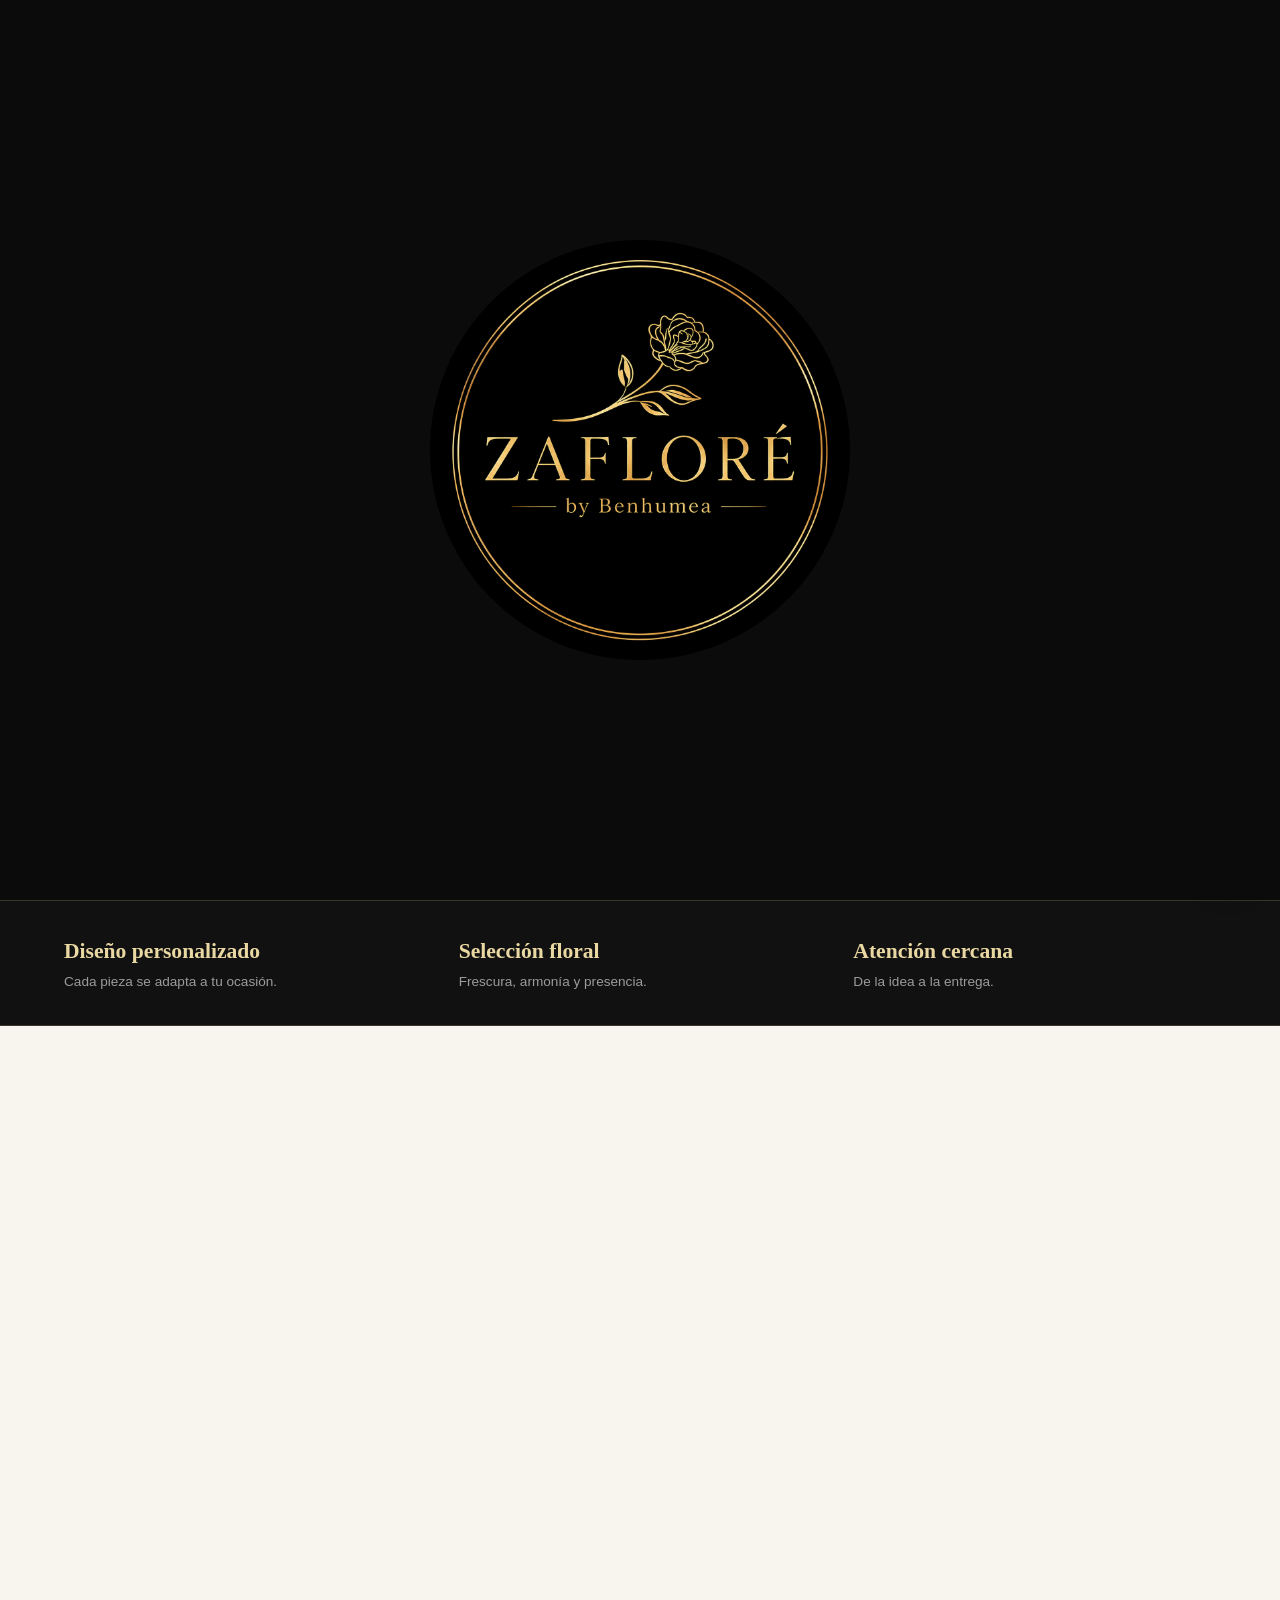
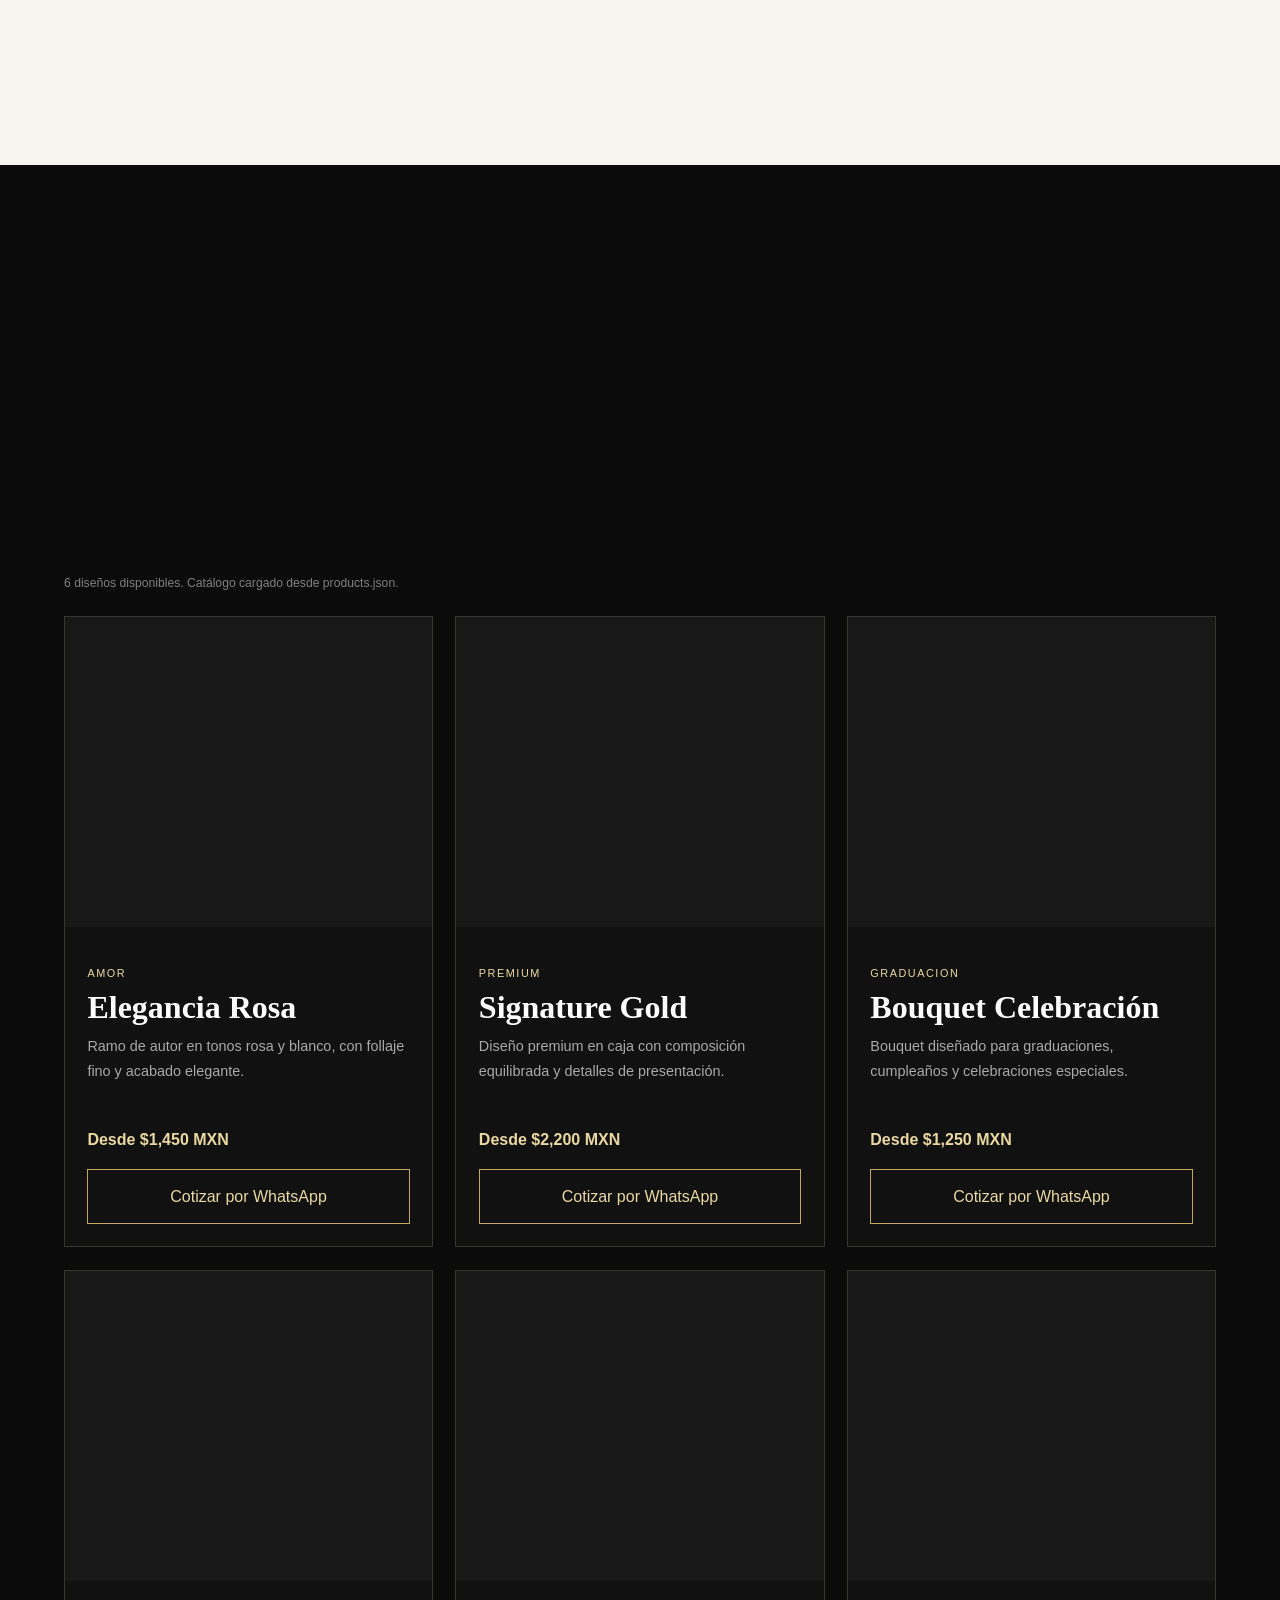
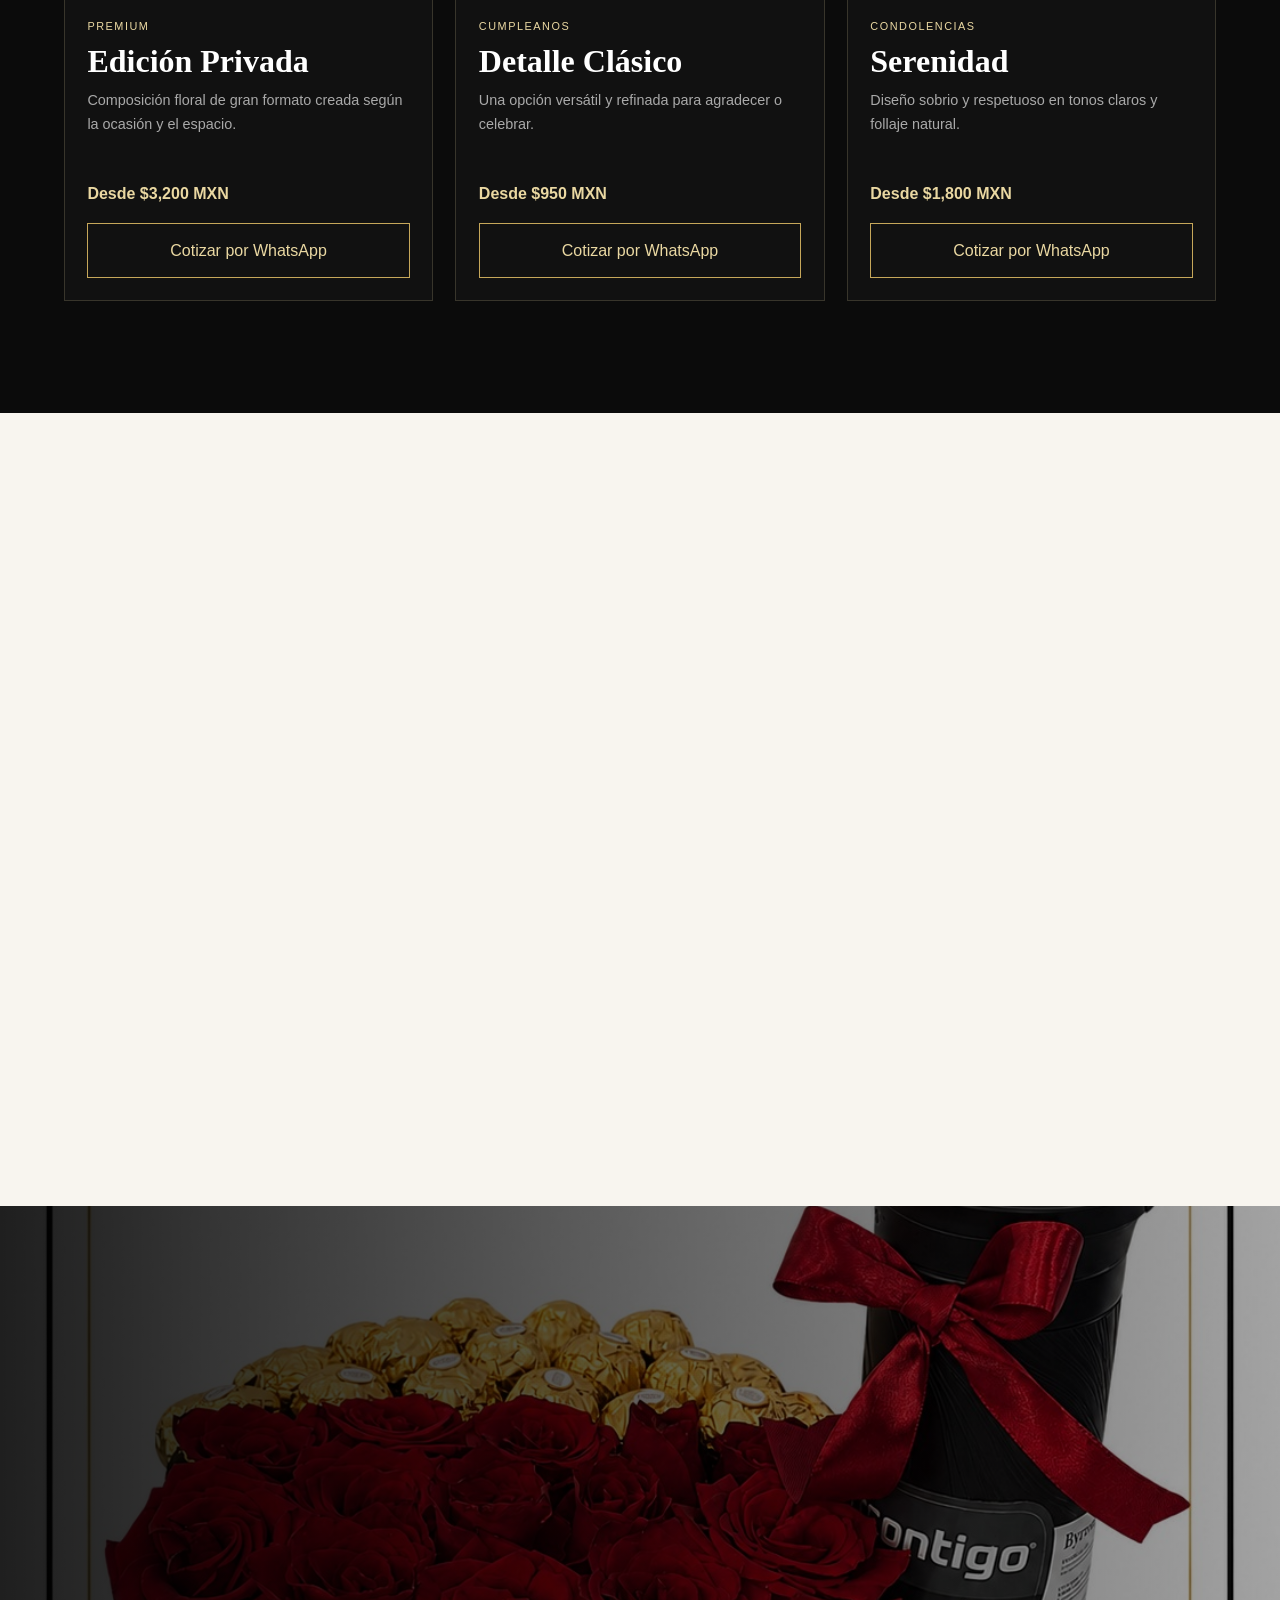
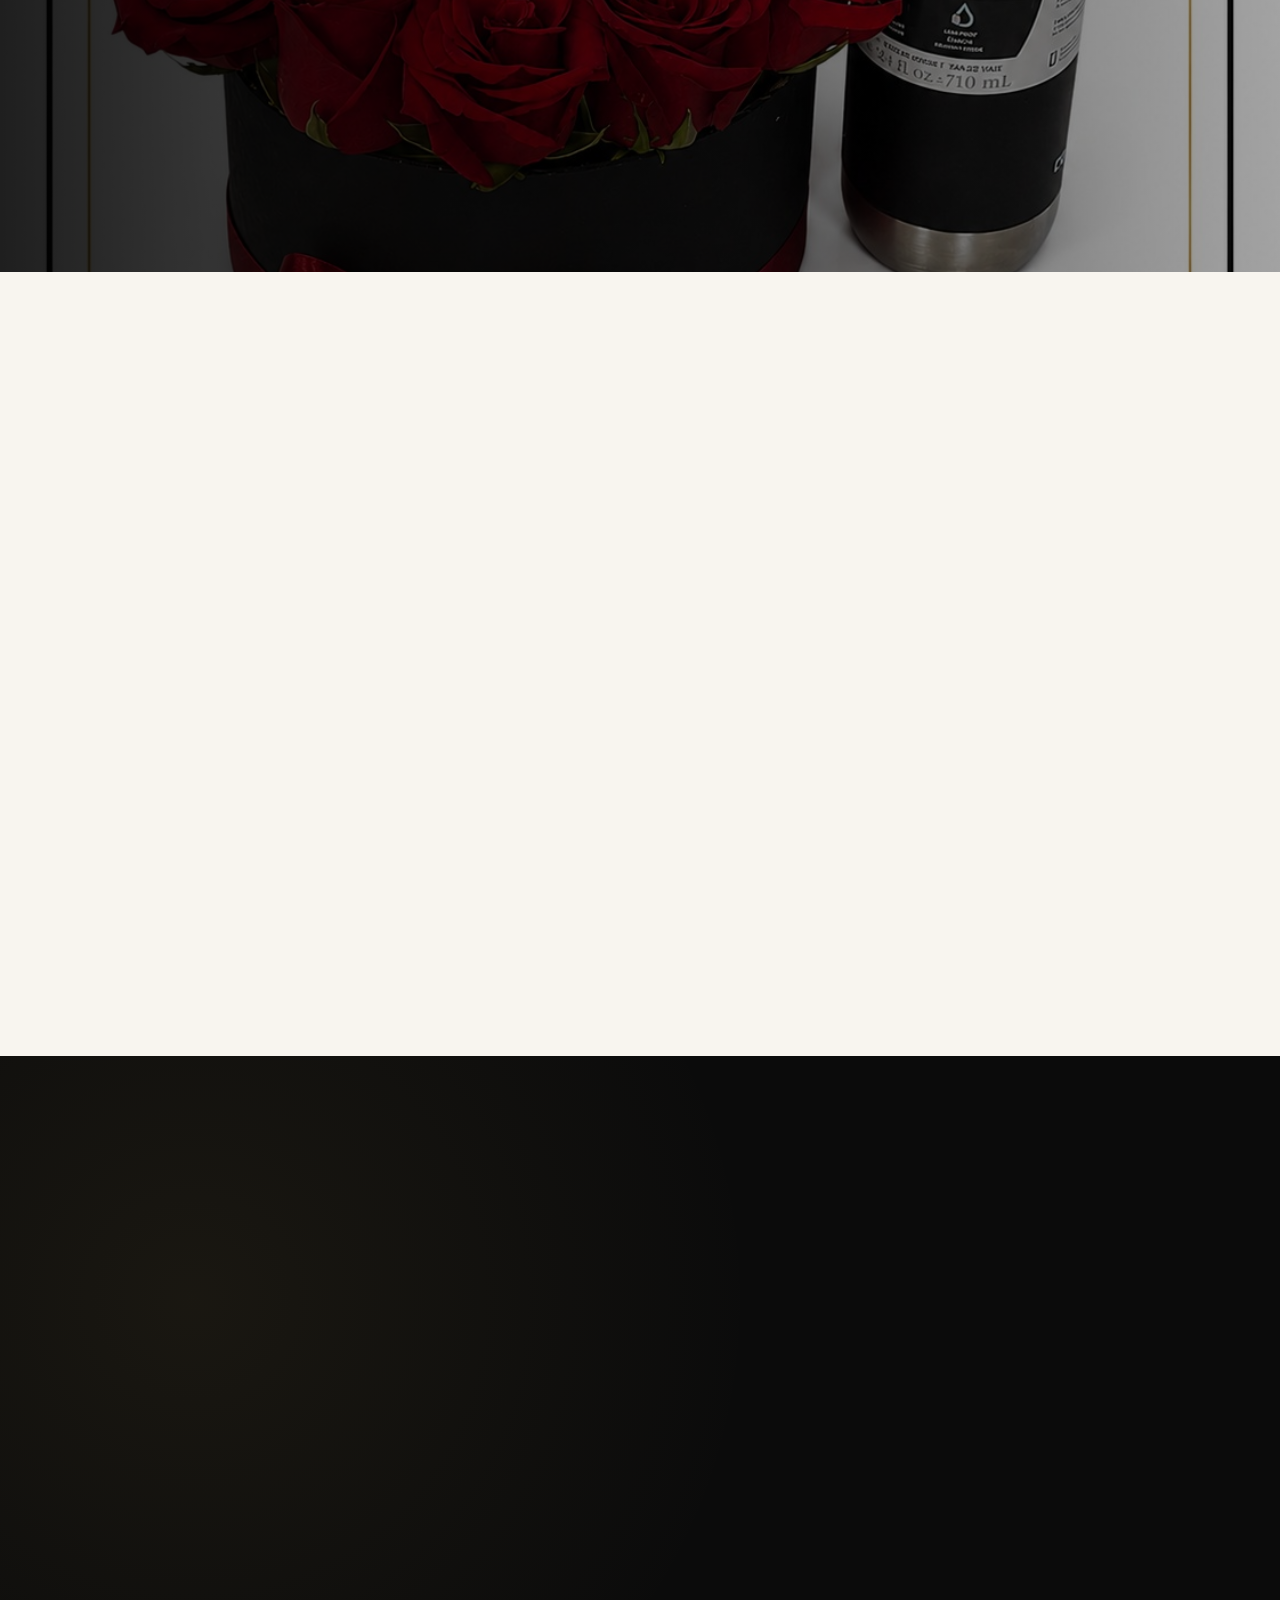
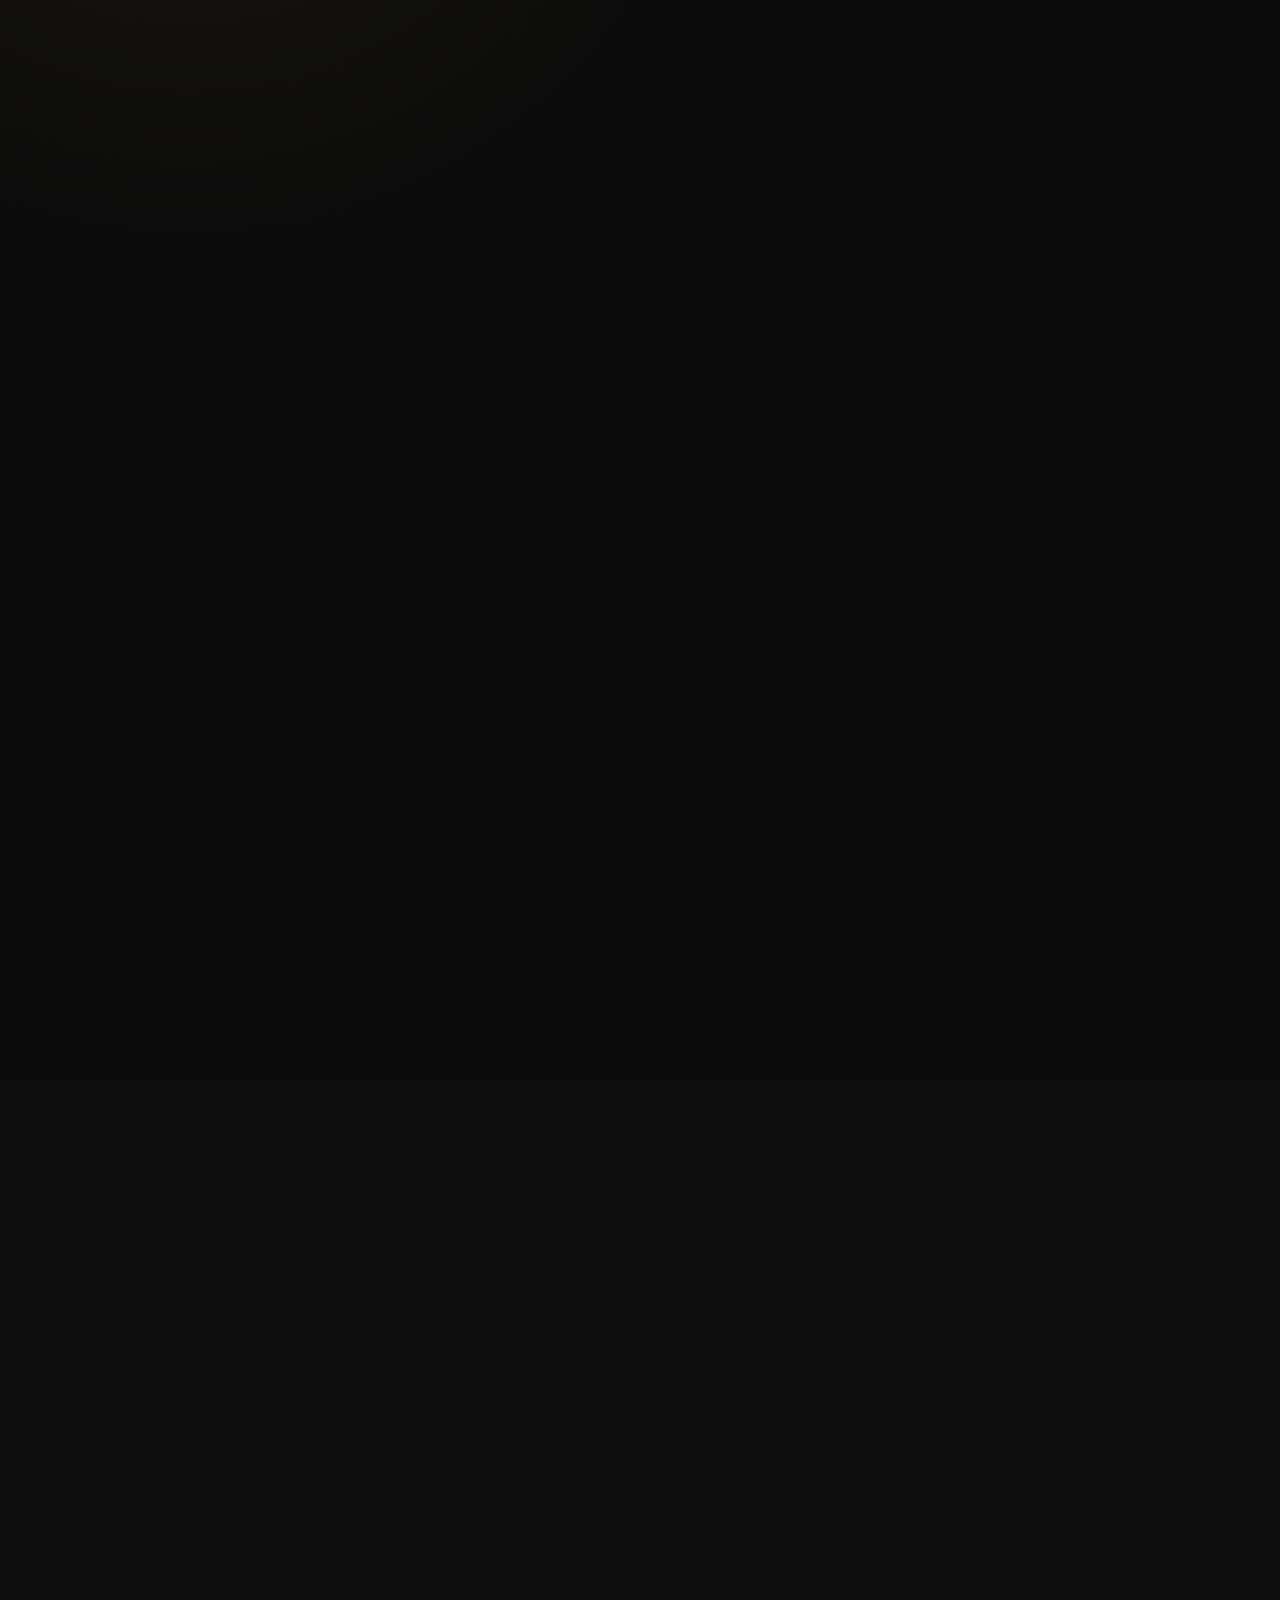
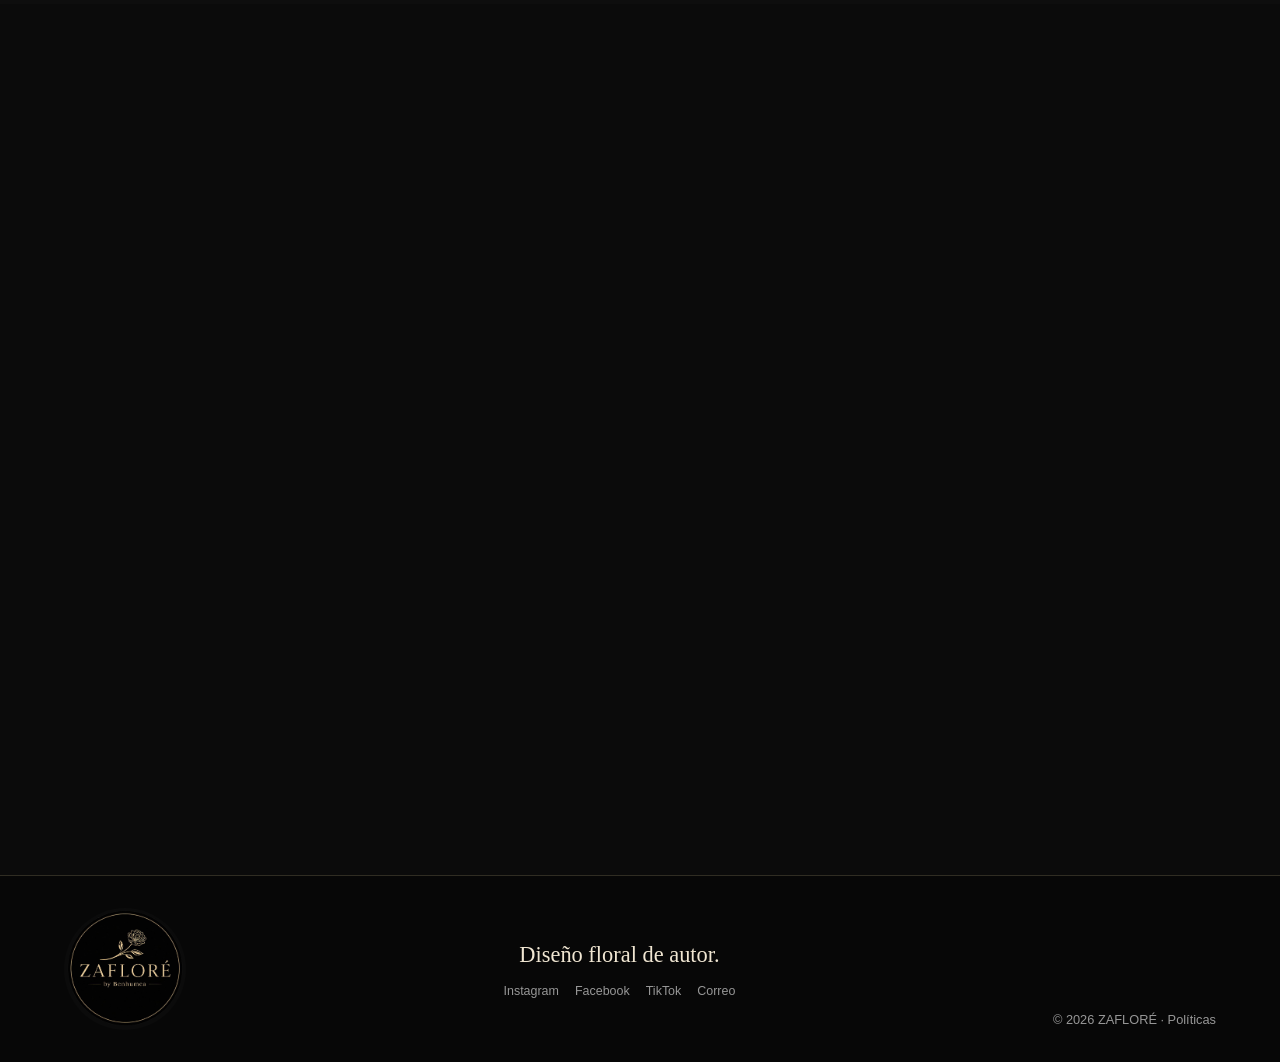
==== index.html @ c238b8c4 "Add files via upload" ====
<!DOCTYPE html>
<html lang="es">
<head>
  <meta charset="UTF-8">
  <meta name="viewport" content="width=device-width, initial-scale=1.0">
  <meta name="description" content="ZAFLORÉ, diseño floral personalizado en Santa Fe, Cuajimalpa y zonas cercanas.">
  <meta name="theme-color" content="#0b0b0b">
  <meta name="referrer" content="strict-origin-when-cross-origin">
  <meta http-equiv="Content-Security-Policy" content="default-src 'self'; base-uri 'self'; object-src 'none'; form-action 'self'; script-src 'self'; style-src 'self' https://fonts.googleapis.com; font-src https://fonts.gstatic.com; img-src 'self' data:; connect-src 'self'; upgrade-insecure-requests">
  <meta http-equiv="Permissions-Policy" content="camera=(), microphone=(), geolocation=(), payment=(), usb=()">
  <title>ZAFLORÉ | Diseño floral de autor</title>

  <link rel="preconnect" href="https://fonts.googleapis.com">
  <link rel="preconnect" href="https://fonts.gstatic.com" crossorigin>
  <link href="https://fonts.googleapis.com/css2?family=Cormorant+Garamond:wght@500;600;700&family=Montserrat:wght@400;500;600&display=swap" rel="stylesheet">
  <link rel="stylesheet" href="style.css?v=20260714-2">
</head>
<body>
  <div class="page-loader" id="pageLoader" aria-hidden="true">
    <img src="images/logoza.png" alt="Logotipo ZAFLORÉ" class="loader-logo loader-logoza" width="220" height="220">
  </div>

  <header class="header" id="header">
    <div class="container nav">
      <a class="brand-logo-link" href="#inicio" aria-label="Regresar al inicio de ZAFLORÉ">
        <img class="brand-logo brand-logo-horizontal" src="images/logoweb-banner.png" alt="ZAFLORÉ by Benhumea" width="420" height="140">
      </a>

      <button class="menu-toggle" id="menuToggle" type="button" aria-label="Abrir menú" aria-expanded="false" aria-controls="menu">
        <span></span><span></span><span></span>
      </button>

      <nav class="menu" id="menu" aria-label="Navegación principal">
        <a href="#inicio">Inicio</a>
        <a href="#ocasiones">Ocasiones</a>
        <a href="#catalogo">Catálogo</a>
        <a href="#cotizador">Cotizador</a>
        <a href="#nosotros">Nosotros</a>
        <a href="#referencias">Referencias</a>
        <a href="#contacto">Contacto</a>
        <a href="politicas.html">Políticas</a>
      </nav>
    </div>
  </header>

  <main>
    <section class="hero" id="inicio">
      <div class="hero-media" aria-hidden="true"></div>
      <div class="hero-shade" aria-hidden="true"></div>

      <div class="container hero-content reveal">
<p class="eyebrow">Diseño floral de autor</p>
        <h1 class="gold-text">Flores que hablan por ti</h1>
        <p class="hero-copy">Creamos composiciones elegantes y personalizadas para momentos que merecen permanecer.</p>
        <div class="hero-actions">
          <a class="btn btn-gold" href="#cotizador">Diseñar mi arreglo</a>
          <a class="btn btn-ghost" href="#catalogo">Explorar catálogo</a>
        </div>
      </div>
    </section>

    <section class="luxury-strip" aria-label="Características de ZAFLORÉ">
      <div class="container strip-grid">
        <div><strong>Diseño personalizado</strong><span>Cada pieza se adapta a tu ocasión.</span></div>
        <div><strong>Selección floral</strong><span>Frescura, armonía y presencia.</span></div>
        <div><strong>Atención cercana</strong><span>De la idea a la entrega.</span></div>
      </div>
    </section>

    <section class="section light-section" id="ocasiones">
      <div class="container">
        <div class="section-head reveal">
          <p class="eyebrow dark">Momentos inolvidables</p>
          <h2>Una creación para cada ocasión</h2>
        </div>

        <div class="occasion-grid">
          <button class="occasion-card occasion-birthday reveal catalog-shortcut" type="button" data-occasion="cumpleanos">
            <span class="number">01</span>
            <h3>Cumpleaños</h3>
            <p>Color y personalidad.</p>
          </button>

          <button class="occasion-card occasion-love reveal catalog-shortcut" type="button" data-occasion="aniversario">
            <span class="number">02</span>
            <h3>Amor</h3>
            <p>Diseños con intención.</p>
          </button>

          <button class="occasion-card occasion-graduation reveal catalog-shortcut" type="button" data-occasion="graduacion">
            <span class="number">03</span>
            <h3>Graduaciones</h3>
            <p>Celebrar grandes logros.</p>
          </button>

          <button class="occasion-card occasion-events reveal catalog-shortcut" type="button" data-occasion="evento">
            <span class="number">04</span>
            <h3>Eventos</h3>
            <p>Piezas para espacios especiales.</p>
          </button>
        </div>
      </div>
    </section>

    <section class="section dark-section" id="catalogo">
      <div class="container">
        <div class="section-head reveal">
          <p class="eyebrow">Colección ZAFLORÉ</p>
          <h2 class="gold-text">Catálogo dinámico</h2>
          <p class="light-copy">Filtra por ocasión, estilo o presupuesto. Los precios son referencias y pueden variar por temporada.</p>
        </div>

        <div class="catalog-controls reveal">
          <select id="filterOccasion" aria-label="Filtrar por ocasión">
            <option value="">Todas las ocasiones</option>
            <option value="cumpleanos">Cumpleaños</option>
            <option value="aniversario">Aniversario</option>
            <option value="graduacion">Graduación</option>
            <option value="evento">Evento</option>
            <option value="condolencias">Condolencias</option>
          </select>

          <select id="filterCategory" aria-label="Filtrar por categoría">
            <option value="">Todos los estilos</option>
            <option value="premium">Premium</option>
            <option value="amor">Amor</option>
            <option value="graduacion">Graduación</option>
            <option value="cumpleanos">Cumpleaños</option>
            <option value="condolencias">Condolencias</option>
          </select>

          <select id="filterPrice" aria-label="Filtrar por precio">
            <option value="">Cualquier presupuesto</option>
            <option value="1000">Hasta $1,000</option>
            <option value="1500">Hasta $1,500</option>
            <option value="2500">Hasta $2,500</option>
            <option value="99999">Más opciones</option>
          </select>

          <button class="btn btn-ghost compact" id="clearFilters" type="button">Limpiar</button>
        </div>

        <p class="catalog-status" id="catalogStatus" role="status" aria-live="polite">
          Cargando catálogo…
        </p>
        <div class="product-grid" id="productGrid" aria-live="polite"></div>
        <p id="emptyCatalog" class="empty-state" hidden>No encontramos arreglos con esos filtros. Podemos crear uno personalizado.</p>
      </div>
    </section>

    <section class="section light-section" id="cotizador">
      <div class="container quote-grid">
        <div class="quote-intro reveal">
          <p class="eyebrow dark">Cotizador inteligente</p>
          <h2>Construye una solicitud en minutos</h2>
          <p>El cotizador genera una recomendación y prepara el mensaje para WhatsApp.</p>

          <div class="assistant-box">
            <strong>Asistente ZAFLORÉ</strong>
            <p id="assistantText">Selecciona una ocasión y presupuesto para recibir una sugerencia.</p>
          </div>
        </div>

        <form class="quote-form reveal" id="quoteForm" autocomplete="on">
          <label>Ocasión
            <select id="quoteOccasion" required>
              <option value="">Selecciona</option>
              <option value="cumpleanos">Cumpleaños</option>
              <option value="aniversario">Aniversario</option>
              <option value="graduacion">Graduación</option>
              <option value="evento">Evento</option>
              <option value="condolencias">Condolencias</option>
            </select>
          </label>

          <label>Presupuesto
            <select id="quoteBudget" required>
              <option value="">Selecciona</option>
              <option value="1000">Hasta $1,000</option>
              <option value="1500">De $1,000 a $1,500</option>
              <option value="2500">De $1,500 a $2,500</option>
              <option value="4000">Más de $2,500</option>
            </select>
          </label>

          <label>Paleta de color
            <select id="quoteColor">
              <option value="libre">A elección de ZAFLORÉ</option>
              <option value="rosa y blanco">Rosa y blanco</option>
              <option value="blanco y verde">Blanco y verde</option>
              <option value="tonos intensos">Tonos intensos</option>
              <option value="neutros y elegantes">Neutros y elegantes</option>
            </select>
          </label>

          <label>Fecha de entrega
            <input id="quoteDate" type="date">
          </label>

          <label>Zona de entrega
            <input id="quoteZone" type="text" maxlength="80" autocomplete="address-level2" placeholder="Ej. Santa Fe">
          </label>

          <label>Mensaje o indicaciones
            <textarea id="quoteNotes" rows="4" maxlength="600"></textarea>
          </label>

          <button class="btn btn-gold full" type="submit">Enviar solicitud por WhatsApp</button>
        </form>
      </div>
    </section>

    <section class="signature-section">
      <div class="signature-media" aria-hidden="true"></div>
      <div class="signature-overlay" aria-hidden="true"></div>

      <div class="container signature-content reveal">
        <p class="eyebrow">Recomendación personalizada</p>
        <h2 class="gold-text">Una pieza única comienza con una conversación</h2>
        <p>También podemos crear una propuesta sin partir de un modelo del catálogo.</p>
        <button class="btn btn-gold whatsapp-link" type="button" data-message="Hola, quiero una propuesta floral totalmente personalizada con ZAFLORÉ.">Hablar con ZAFLORÉ</button>
      </div>
    </section>

    <section class="section light-section" id="nosotros">
      <div class="container about-grid">
        <div class="about-copy reveal">
          <p class="eyebrow dark">Nuestra esencia</p>
          <h2>Detalles creados con intención</h2>
          <p>ZAFLORÉ transforma flores en mensajes mediante selección, textura, equilibrio y sensibilidad.</p>
          <div class="about-values"><span>Elegancia</span><span>Personalización</span><span>Detalle</span></div>
        </div>

        <div class="about-visual reveal">
          <div class="frame"></div>
          <div class="about-photo" role="img" aria-label="Equipo y proceso creativo de ZAFLORÉ"></div>
        </div>
      </div>
    </section>


    <section class="section references-section" id="referencias">
      <div class="container">
        <div class="section-head reveal">
          <p class="eyebrow">Referencias y recomendaciones</p>
          <h2 class="gold-text">Experiencias, inspiración y comunidad</h2>
          <p class="light-copy">
            Consulta ejemplos publicados por ZAFLORÉ en Facebook y comparte tu propia experiencia.
            Las recomendaciones enviadas se revisan antes de publicarse.
          </p>
        </div>

        <div class="references-layout">
          <div class="facebook-references reveal">
            <div class="references-subhead">
              <p class="eyebrow">Ejemplos públicos</p>
              <h3>Referencias tomadas de Facebook</h3>
              <p>
                Estas tarjetas resumen temas presentes en publicaciones públicas de ZAFLORÉ.
                No se presentan como reseñas de clientes.
              </p>
            </div>

            <div class="facebook-reference-grid">
              <article class="facebook-reference-card reference-graduation">
                <div class="reference-card-overlay"></div>
                <div class="reference-card-content">
                  <span>Graduaciones</span>
                  <h4>Detalles para celebrar años de esfuerzo</h4>
                  <p>
                    Bouquets y arreglos personalizados pensados para reconocer logros importantes.
                  </p>
                  <a href="https://www.facebook.com/zafloremx/posts/-detr%C3%A1s-de-cada-graduaci%C3%B3n-hay-a%C3%B1os-de-esfuerzo-desvelos-y-sue%C3%B1os-cumplidoshaz-q/122112978381306634/"
                     target="_blank" rel="noopener noreferrer">
                    Ver publicación
                  </a>
                </div>
              </article>

              <article class="facebook-reference-card reference-meaning">
                <div class="reference-card-overlay"></div>
                <div class="reference-card-content">
                  <span>Diseño con significado</span>
                  <h4>Color, intención y personalidad</h4>
                  <p>
                    Composiciones donde cada flor y cada tono ayudan a transmitir un mensaje.
                  </p>
                  <a href="https://www.facebook.com/zafloremx/posts/un-detalle-que-habla-por-s%C3%AD-solodise%C3%B1o-color-y-significado-en-cada-flor-pensado-/122109821397306634/"
                     target="_blank" rel="noopener noreferrer">
                    Ver publicación
                  </a>
                </div>
              </article>

              <article class="facebook-reference-card reference-family">
                <div class="reference-card-overlay"></div>
                <div class="reference-card-content">
                  <span>Celebraciones familiares</span>
                  <h4>Diseños especiales para papá</h4>
                  <p>
                    Ejemplos de arreglos con girasoles, rosas y lirios para fechas especiales.
                  </p>
                  <a href="https://www.facebook.com/zafloremx/photos/un-dise%C3%B1o-que-celebra-a-pap%C3%A1-con-elegancia-girasoles-rosas-y-lirios-en-un-dise%C3%B1o/122110950345306634/"
                     target="_blank" rel="noopener noreferrer">
                    Ver publicación
                  </a>
                </div>
              </article>
            </div>
          </div>

          <div class="recommendation-panel reveal">
            <div class="references-subhead">
              <p class="eyebrow">Tu experiencia</p>
              <h3>Comparte una recomendación</h3>
              <p>
                El comentario se enviará por WhatsApp para revisión. En este sitio estático,
                el borrador solo se conserva en tu navegador hasta que ZAFLORÉ lo apruebe.
              </p>
            </div>

            <form class="recommendation-form" id="recommendationForm" autocomplete="on">
              <label for="recommendationName">Nombre o iniciales</label>
              <input id="recommendationName" name="recommendationName"
                     type="text" maxlength="60" autocomplete="name" required>

              <label for="recommendationRating">Calificación</label>
              <select id="recommendationRating" name="recommendationRating" required>
                <option value="">Selecciona</option>
                <option value="5">5 estrellas</option>
                <option value="4">4 estrellas</option>
                <option value="3">3 estrellas</option>
                <option value="2">2 estrellas</option>
                <option value="1">1 estrella</option>
              </select>

              <label for="recommendationOccasion">Tipo de experiencia</label>
              <select id="recommendationOccasion" name="recommendationOccasion">
                <option value="Pedido floral">Pedido floral</option>
                <option value="Entrega">Entrega</option>
                <option value="Atención y cotización">Atención y cotización</option>
                <option value="Diseño personalizado">Diseño personalizado</option>
                <option value="Otro">Otro</option>
              </select>

              <label for="recommendationMessage">Recomendación o retroalimentación</label>
              <textarea id="recommendationMessage" name="recommendationMessage"
                        rows="5" minlength="20" maxlength="500" required
                        placeholder="Cuéntanos qué te gustó y qué podríamos mejorar."></textarea>

              <label class="recommendation-consent">
                <input id="recommendationConsent" type="checkbox" required>
                <span>Autorizo que ZAFLORÉ revise este comentario y me contacte para confirmar su publicación.</span>
              </label>

              <button class="btn btn-gold full" type="submit">
                Enviar recomendación por WhatsApp
              </button>
            </form>

            <div class="pending-recommendations">
              <div class="pending-header">
                <h4>Mis recomendaciones pendientes</h4>
                <button class="text-button" id="clearPendingRecommendations" type="button">
                  Limpiar borradores
                </button>
              </div>
              <p class="pending-help" id="pendingRecommendationsHelp">
                Los borradores enviados desde este dispositivo aparecerán aquí.
              </p>
              <div id="pendingRecommendationsList" aria-live="polite"></div>
            </div>
          </div>
        </div>
      </div>
    </section>

    <section class="section instagram-section">
      <div class="container instagram-grid">
        <div class="reveal">
          <p class="eyebrow">Comunidad ZAFLORÉ</p>
          <h2 class="gold-text">Conecta con nosotros</h2>
          <p class="light-copy">Descubre diseños recientes, novedades y formas de contacto en nuestras redes sociales.</p>

          <div class="social-buttons" aria-label="Redes sociales de ZAFLORÉ">
            <a class="social-button" href="https://www.instagram.com/zafloremx/" target="_blank" rel="noopener noreferrer" aria-label="Abrir Instagram de ZAFLORÉ">
              <span class="social-mark" aria-hidden="true">IG</span>
              <span>Instagram</span>
            </a>

            <a class="social-button" href="https://www.facebook.com/zafloremx/" target="_blank" rel="noopener noreferrer" aria-label="Abrir Facebook de ZAFLORÉ">
              <span class="social-mark" aria-hidden="true">f</span>
              <span>Facebook</span>
            </a>

            <a class="social-button" href="https://www.tiktok.com/@zafloremx" target="_blank" rel="noopener noreferrer" aria-label="Abrir TikTok de ZAFLORÉ">
              <span class="social-mark" aria-hidden="true">♪</span>
              <span>TikTok</span>
            </a>

            <a class="social-button" href="mailto:zafloremx@gmail.com" aria-label="Enviar correo a ZAFLORÉ">
              <span class="social-mark" aria-hidden="true">@</span>
              <span>Correo</span>
            </a>
          </div>
        </div>

        <div class="instagram-preview reveal">
          <a href="https://www.instagram.com/zafloremx/" target="_blank" rel="noopener noreferrer">
            <img src="images/arreglo-1.jpg" alt="Diseño floral ZAFLORÉ" loading="lazy">
          </a>
          <a href="https://www.instagram.com/zafloremx/" target="_blank" rel="noopener noreferrer">
            <img src="images/arreglo-2.jpg" alt="Arreglo floral ZAFLORÉ" loading="lazy">
          </a>
          <a href="https://www.instagram.com/zafloremx/" target="_blank" rel="noopener noreferrer">
            <img src="images/arreglo-3.jpg" alt="Bouquet ZAFLORÉ" loading="lazy">
          </a>
        </div>
      </div>
    </section>

    <section class="section contact-section" id="contacto">
      <div class="container contact-grid">
        <div class="contact-copy reveal">
          <p class="eyebrow">Contacto</p>
          <h2 class="gold-text">Hablemos de tu próxima creación</h2>
          <p>Atención en Santa Fe, Cuajimalpa y zonas cercanas, sujeto a confirmación.</p>

          <div class="contact-links">
            <button class="text-button whatsapp-link" type="button" data-message="Hola, quiero información de ZAFLORÉ.">WhatsApp · 720 443 3198</button>
            <a href="mailto:zafloremx@gmail.com">zafloremx@gmail.com</a>
            <a href="politicas.html">Consultar políticas</a>
          </div>
        </div>

        <form class="contact-form reveal" id="contactForm" autocomplete="on">
          <div class="field">
            <label for="name">Nombre</label>
            <input id="name" name="name" type="text" maxlength="80" autocomplete="name" required>
          </div>

          <div class="field">
            <label for="occasion">Ocasión</label>
            <select id="occasion" name="occasion">
              <option>Cumpleaños</option>
              <option>Aniversario</option>
              <option>Graduación</option>
              <option>Evento</option>
              <option>Otro</option>
            </select>
          </div>

          <div class="field">
            <label for="budget">Presupuesto aproximado</label>
            <input id="budget" name="budget" type="text" maxlength="40" inputmode="decimal" placeholder="Ej. $1,500 MXN">
          </div>

          <div class="field">
            <label for="message">Cuéntanos tu idea</label>
            <textarea id="message" name="message" rows="5" maxlength="600"></textarea>
          </div>

          <button class="btn btn-gold full" type="submit">Enviar por WhatsApp</button>
        </form>
      </div>
    </section>
  </main>
  <aside class="floating-social-stack" aria-label="Accesos rápidos a redes sociales">
    <button class="floating-social floating-whatsapp whatsapp-link" type="button"
      data-message="Hola, quiero información de ZAFLORÉ."
      aria-label="Contactar por WhatsApp"><span aria-hidden="true">WA</span></button>

    <a class="floating-social floating-instagram" href="https://www.instagram.com/zafloremx/"
      target="_blank" rel="noopener noreferrer" aria-label="Abrir Instagram de ZAFLORÉ">
      <span aria-hidden="true">IG</span>
    </a>

    <a class="floating-social floating-facebook" href="https://www.facebook.com/zafloremx/"
      target="_blank" rel="noopener noreferrer" aria-label="Abrir Facebook de ZAFLORÉ">
      <span aria-hidden="true">f</span>
    </a>

    <a class="floating-social floating-tiktok" href="https://www.tiktok.com/@zafloremx"
      target="_blank" rel="noopener noreferrer" aria-label="Abrir TikTok de ZAFLORÉ">
      <span aria-hidden="true">♪</span>
    </a>

    <a class="floating-social floating-email" href="mailto:zafloremx@gmail.com"
      aria-label="Enviar correo a ZAFLORÉ">
      <span aria-hidden="true">@</span>
    </a>
  </aside>

  <footer class="footer">
    <div class="container footer-grid">
      <a class="footer-logo-link" href="#inicio" aria-label="Regresar al inicio de ZAFLORÉ">
        <img class="footer-logo" src="images/logo.jpg" alt="ZAFLORÉ by Benhumea" width="150" height="150">
      </a>

      <div class="footer-center">
        <p>Diseño floral de autor.</p>
        <div class="footer-socials">
          <a href="https://www.instagram.com/zafloremx/" target="_blank" rel="noopener noreferrer">Instagram</a>
          <a href="https://www.facebook.com/zafloremx/" target="_blank" rel="noopener noreferrer">Facebook</a>
          <a href="https://www.tiktok.com/@zafloremx" target="_blank" rel="noopener noreferrer">TikTok</a>
          <a href="mailto:zafloremx@gmail.com">Correo</a>
        </div>
      </div>

      <div class="footer-note">
        © <span id="year"></span> ZAFLORÉ · <a href="politicas.html">Políticas</a>
      </div>
    </div>
  </footer>

  <script src="script.js?v=20260714-2"></script>
</body>
</html>
---- style.css ----
:root {
  --black: #0b0b0b;
  --black-soft: #111111;
  --charcoal: #1b1b1b;
  --graphite: #353535;
  --gold-deep: #7f6127;
  --gold: #c6a75a;
  --gold-light: #ead8a2;
  --champagne: #f0e6d2;
  --ivory: #f8f5ef;
  --white: #ffffff;
  --border-dark: rgba(234, 216, 162, 0.18);
  --shadow-gold: 0 12px 40px rgba(198, 167, 90, 0.22);
  --gold-gradient: linear-gradient(
    115deg,
    #755720 0%,
    #b99543 18%,
    #ead8a2 36%,
    #c6a75a 50%,
    #f2e3b6 62%,
    #a98234 80%,
    #6f511d 100%
  );
}

* {
  box-sizing: border-box;
  margin: 0;
  padding: 0;
}

html {
  scroll-behavior: smooth;
}

body {
  font-family: "Montserrat", sans-serif;
  background: var(--black);
  color: var(--graphite);
  line-height: 1.7;
  overflow-x: hidden;
}

body.menu-open {
  overflow: hidden;
}

a {
  color: inherit;
  text-decoration: none;
}

button,
input,
select,
textarea {
  font: inherit;
}

.container {
  width: min(1180px, 90%);
  margin: 0 auto;
}

.page-loader {
  position: fixed;
  inset: 0;
  z-index: 3000;
  display: grid;
  place-items: center;
  background: var(--black);
  transition: opacity 0.6s ease, visibility 0.6s ease;
}

.page-loader.hidden {
  opacity: 0;
  visibility: hidden;
}

.loader-mark {
  font-family: "Cormorant Garamond", serif;
  font-size: clamp(2.4rem, 6vw, 4.6rem);
  letter-spacing: 0.12em;
  background: var(--gold-gradient);
  background-size: 220% 100%;
  -webkit-background-clip: text;
  background-clip: text;
  color: transparent;
  animation: gold-shine 1.8s linear infinite;
}

@keyframes gold-shine {
  from { background-position: 180% 0; }
  to { background-position: -40% 0; }
}

.gold-text {
  background: var(--gold-gradient);
  -webkit-background-clip: text;
  background-clip: text;
  color: transparent;
}

.header {
  position: fixed;
  inset: 0 0 auto 0;
  z-index: 1500;
  border-bottom: 1px solid transparent;
  transition: background 0.35s ease, border-color 0.35s ease;
}

.header.scrolled {
  background: rgba(11, 11, 11, 0.94);
  border-bottom-color: var(--border-dark);
  backdrop-filter: blur(16px);
}

.nav {
  min-height: 86px;
  display: flex;
  justify-content: space-between;
  align-items: center;
}

.brand {
  display: flex;
  flex-direction: column;
  line-height: 1;
}

.brand-main {
  font-family: "Cormorant Garamond", serif;
  font-size: 2.15rem;
  font-weight: 700;
  letter-spacing: 0.08em;
}

.brand-sub {
  margin-top: 0.25rem;
  color: var(--gold-light);
  font-size: 0.62rem;
  letter-spacing: 0.32em;
  text-transform: uppercase;
}

.menu {
  display: flex;
  gap: 2rem;
}

.menu a {
  position: relative;
  color: var(--champagne);
  font-size: 0.82rem;
  font-weight: 600;
  letter-spacing: 0.08em;
  text-transform: uppercase;
}

.menu a::after {
  content: "";
  position: absolute;
  left: 0;
  bottom: -0.55rem;
  width: 0;
  height: 1px;
  background: var(--gold-gradient);
  transition: width 0.25s ease;
}

.menu a:hover::after {
  width: 100%;
}

.menu-toggle {
  display: none;
  width: 34px;
  height: 28px;
  border: 0;
  background: transparent;
  cursor: pointer;
}

.menu-toggle span {
  display: block;
  width: 100%;
  height: 1px;
  margin: 7px 0;
  background: var(--gold-light);
  transition: 0.3s ease;
}

.hero {
  position: relative;
  min-height: 100vh;
  display: flex;
  align-items: center;
  overflow: hidden;
}

.hero-media {
  position: absolute;
  inset: 0;
  background: url("images/portada.jpg") center/cover no-repeat;
  transform: scale(1.04);
  animation: hero-zoom 16s ease-in-out infinite alternate;
}

@keyframes hero-zoom {
  from { transform: scale(1.04); }
  to { transform: scale(1.12); }
}

.hero-shade {
  position: absolute;
  inset: 0;
  background:
    linear-gradient(90deg, rgba(0, 0, 0, 0.9) 0%, rgba(0, 0, 0, 0.58) 52%, rgba(0, 0, 0, 0.35) 100%),
    linear-gradient(180deg, rgba(0,0,0,0.2), rgba(0,0,0,0.7));
}

.hero-content {
  position: relative;
  z-index: 2;
  padding-top: 7rem;
  color: var(--white);
}

.eyebrow {
  margin-bottom: 1rem;
  color: var(--gold-light);
  font-size: 0.76rem;
  font-weight: 600;
  letter-spacing: 0.22em;
  text-transform: uppercase;
}

.eyebrow.dark {
  color: var(--gold-deep);
}

.hero h1 {
  max-width: 800px;
  font-family: "Cormorant Garamond", serif;
  font-size: clamp(4rem, 9vw, 7.6rem);
  line-height: 0.92;
  font-weight: 700;
  letter-spacing: -0.03em;
}

.hero-copy {
  max-width: 640px;
  margin: 1.8rem 0 2.2rem;
  color: rgba(255,255,255,0.82);
  font-size: 1.05rem;
}

.hero-actions {
  display: flex;
  flex-wrap: wrap;
  gap: 1rem;
}

.btn {
  min-height: 50px;
  display: inline-flex;
  justify-content: center;
  align-items: center;
  padding: 0.85rem 1.6rem;
  border-radius: 999px;
  border: 1px solid transparent;
  cursor: pointer;
  font-weight: 600;
  letter-spacing: 0.04em;
  transition: transform 0.25s ease, box-shadow 0.25s ease;
}

.btn:hover {
  transform: translateY(-2px);
}

.btn-gold {
  background: var(--gold-gradient);
  color: var(--black);
  box-shadow: var(--shadow-gold);
}

.btn-ghost {
  border-color: rgba(234,216,162,0.5);
  color: var(--champagne);
  background: rgba(0,0,0,0.15);
}

.full {
  width: 100%;
}

.scroll-indicator {
  position: absolute;
  left: 50%;
  bottom: 1.7rem;
  width: 28px;
  height: 46px;
  border: 1px solid rgba(234,216,162,0.5);
  border-radius: 30px;
  transform: translateX(-50%);
}

.scroll-indicator span {
  position: absolute;
  left: 50%;
  top: 8px;
  width: 4px;
  height: 4px;
  border-radius: 50%;
  background: var(--gold-light);
  transform: translateX(-50%);
  animation: scroll-dot 1.8s infinite;
}

@keyframes scroll-dot {
  0% { opacity: 0; transform: translate(-50%, 0); }
  30% { opacity: 1; }
  100% { opacity: 0; transform: translate(-50%, 21px); }
}

.luxury-strip {
  padding: 2rem 0;
  background: var(--black-soft);
  border-top: 1px solid var(--border-dark);
  border-bottom: 1px solid var(--border-dark);
}

.strip-grid {
  display: grid;
  grid-template-columns: repeat(3, 1fr);
  gap: 2rem;
}

.strip-grid div {
  display: flex;
  flex-direction: column;
}

.strip-grid strong {
  color: var(--gold-light);
  font-family: "Cormorant Garamond", serif;
  font-size: 1.35rem;
}

.strip-grid span {
  color: rgba(255,255,255,0.58);
  font-size: 0.85rem;
}

.section {
  padding: 7rem 0;
}

.light-section {
  background: var(--ivory);
}

.dark-section,
.contact-section {
  background: var(--black);
  color: var(--white);
}

.section-head {
  max-width: 750px;
  margin-bottom: 3rem;
}

.section-head h2,
.about-copy h2,
.contact-copy h2,
.signature-content h2 {
  font-family: "Cormorant Garamond", serif;
  font-size: clamp(2.8rem, 5.5vw, 4.8rem);
  line-height: 1;
  margin-bottom: 1.2rem;
}

.section-head p,
.about-copy p {
  max-width: 680px;
}

.light-copy {
  color: rgba(255,255,255,0.65);
}

.occasion-grid {
  display: grid;
  grid-template-columns: repeat(4, 1fr);
  gap: 1.2rem;
}

.occasion-card {
  min-height: 260px;
  padding: 2rem;
  display: flex;
  flex-direction: column;
  justify-content: flex-end;
  border: 1px solid rgba(127,97,39,0.22);
  background: rgba(255,255,255,0.55);
  transition: transform 0.3s ease, box-shadow 0.3s ease;
}

.occasion-card:hover {
  transform: translateY(-6px);
  box-shadow: 0 20px 50px rgba(11,11,11,0.08);
}

.occasion-card .number {
  margin-bottom: auto;
  color: var(--gold-deep);
  font-size: 0.8rem;
  letter-spacing: 0.15em;
}

.occasion-card h3 {
  font-family: "Cormorant Garamond", serif;
  font-size: 2rem;
  color: var(--black);
}

.occasion-card p {
  font-size: 0.9rem;
}

.editorial-grid {
  display: grid;
  grid-template-columns: 1.2fr 0.8fr;
  grid-auto-rows: 340px;
  gap: 1.25rem;
}

.editorial-item {
  position: relative;
  overflow: hidden;
  min-height: 340px;
  border: 1px solid var(--border-dark);
}

.editorial-item.large {
  grid-row: span 2;
}

.editorial-item.wide {
  grid-column: 2;
}

.editorial-image {
  position: absolute;
  inset: 0;
  background-position: center;
  background-size: cover;
  transition: transform 0.8s ease;
}

.editorial-item:hover .editorial-image {
  transform: scale(1.06);
}

.image-1 { background-image: url("images/arreglo-1.jpg"); }
.image-2 { background-image: url("images/arreglo-2.jpg"); }
.image-3 { background-image: url("images/arreglo-3.jpg"); }
.image-4 { background-image: url("images/arreglo-4.jpg"); }

.editorial-item::after {
  content: "";
  position: absolute;
  inset: 0;
  background: linear-gradient(180deg, transparent 40%, rgba(0,0,0,0.88));
}

.editorial-caption {
  position: absolute;
  z-index: 2;
  left: 1.6rem;
  right: 1.6rem;
  bottom: 1.5rem;
}

.editorial-caption p {
  color: var(--gold-light);
  font-size: 0.72rem;
  letter-spacing: 0.18em;
  text-transform: uppercase;
}

.editorial-caption h3 {
  margin: 0.3rem 0 0.7rem;
  font-family: "Cormorant Garamond", serif;
  font-size: 2rem;
}

.editorial-caption a {
  color: var(--champagne);
  font-size: 0.82rem;
  font-weight: 600;
  cursor: pointer;
}

.signature-section {
  position: relative;
  min-height: 74vh;
  display: flex;
  align-items: center;
}

.signature-media {
  position: absolute;
  inset: 0;
  background: url("images/personalizado.jpg") center/cover no-repeat;
}

.signature-overlay {
  position: absolute;
  inset: 0;
  background: linear-gradient(90deg, rgba(0,0,0,0.88), rgba(0,0,0,0.36));
}

.signature-content {
  position: relative;
  color: var(--white);
}

.signature-content p:not(.eyebrow) {
  max-width: 620px;
  margin-bottom: 1.8rem;
  color: rgba(255,255,255,0.74);
}

.about-grid,
.contact-grid {
  display: grid;
  grid-template-columns: 1fr 1fr;
  gap: 5rem;
  align-items: center;
}

.about-copy p {
  margin-bottom: 1rem;
}

.about-values {
  margin-top: 2rem;
  display: flex;
  flex-wrap: wrap;
  gap: 0.8rem;
}

.about-values span {
  padding: 0.7rem 1rem;
  border: 1px solid rgba(127,97,39,0.26);
  color: var(--gold-deep);
  font-size: 0.78rem;
  font-weight: 600;
  letter-spacing: 0.08em;
  text-transform: uppercase;
}

.about-visual {
  position: relative;
  min-height: 560px;
}

.frame {
  position: absolute;
  top: 0;
  left: 0;
  width: 84%;
  height: 90%;
  border: 1px solid var(--gold);
}

.about-photo {
  position: absolute;
  right: 0;
  bottom: 0;
  width: 88%;
  height: 90%;
  background: url("images/nosotros.jpg") center/cover no-repeat;
  box-shadow: 0 24px 60px rgba(11,11,11,0.16);
}

.contact-copy p {
  color: rgba(255,255,255,0.64);
}

.contact-links {
  margin-top: 2rem;
  display: flex;
  flex-direction: column;
  gap: 0.85rem;
}

.contact-links a {
  color: var(--gold-light);
  cursor: pointer;
}

.contact-form {
  padding: 2rem;
  border: 1px solid var(--border-dark);
  background: var(--black-soft);
}

.field {
  margin-bottom: 1.1rem;
}

.field label {
  display: block;
  margin-bottom: 0.35rem;
  color: var(--champagne);
  font-size: 0.78rem;
  letter-spacing: 0.08em;
  text-transform: uppercase;
}

.field input,
.field select,
.field textarea {
  width: 100%;
  padding: 0.95rem 1rem;
  border: 1px solid rgba(234,216,162,0.18);
  background: #151515;
  color: var(--white);
  outline: none;
}

.field input:focus,
.field select:focus,
.field textarea:focus {
  border-color: var(--gold);
}

.floating-whatsapp {
  position: fixed;
  right: 1.4rem;
  bottom: 1.4rem;
  z-index: 1200;
  width: 58px;
  height: 58px;
  display: grid;
  place-items: center;
  border-radius: 50%;
  background: var(--gold-gradient);
  color: var(--black);
  font-weight: 700;
  box-shadow: var(--shadow-gold);
  cursor: pointer;
}

.footer {
  padding: 2.5rem 0;
  color: rgba(255,255,255,0.58);
  background: #070707;
  border-top: 1px solid var(--border-dark);
}

.footer-grid {
  display: flex;
  justify-content: space-between;
  gap: 2rem;
}

.footer-brand {
  font-family: "Cormorant Garamond", serif;
  font-size: 2rem;
  font-weight: 700;
  letter-spacing: 0.08em;
}

.footer-note {
  align-self: end;
  font-size: 0.8rem;
}

.reveal {
  opacity: 0;
  transform: translateY(26px);
  transition: opacity 0.8s ease, transform 0.8s ease;
}

.reveal.visible {
  opacity: 1;
  transform: translateY(0);
}

@media (max-width: 900px) {
  .menu-toggle {
    display: block;
    z-index: 1600;
  }

  .menu {
    position: fixed;
    inset: 0;
    padding: 8rem 5% 2rem;
    display: flex;
    flex-direction: column;
    gap: 1.6rem;
    background: rgba(11,11,11,0.98);
    transform: translateX(100%);
    transition: transform 0.35s ease;
  }

  .menu.active {
    transform: translateX(0);
  }

  .menu a {
    font-family: "Cormorant Garamond", serif;
    font-size: 2.1rem;
    text-transform: none;
  }

  .menu-toggle.active span:nth-child(1) {
    transform: translateY(8px) rotate(45deg);
  }

  .menu-toggle.active span:nth-child(2) {
    opacity: 0;
  }

  .menu-toggle.active span:nth-child(3) {
    transform: translateY(-8px) rotate(-45deg);
  }

  .strip-grid,
  .occasion-grid,
  .about-grid,
  .contact-grid {
    grid-template-columns: 1fr 1fr;
  }

  .editorial-grid {
    grid-template-columns: 1fr;
    grid-auto-rows: 420px;
  }

  .editorial-item.large,
  .editorial-item.wide {
    grid-row: auto;
    grid-column: auto;
  }
}

@media (max-width: 640px) {
  .section {
    padding: 5rem 0;
  }

  .hero h1 {
    font-size: clamp(3.5rem, 17vw, 5.2rem);
  }

  .hero-actions,
  .footer-grid {
    flex-direction: column;
    align-items: stretch;
  }

  .strip-grid,
  .occasion-grid,
  .about-grid,
  .contact-grid {
    grid-template-columns: 1fr;
  }

  .about-visual {
    min-height: 420px;
  }

  .editorial-grid {
    grid-auto-rows: 360px;
  }

  .contact-form {
    padding: 1.3rem;
  }

  .footer-note {
    align-self: start;
  }
}


/* Funciones Premium Plus */
.occasion-card { font-family: inherit; color: inherit; text-align: left; cursor: pointer; }
.catalog-controls { display:grid; grid-template-columns:repeat(3,1fr) auto; gap:1rem; margin-bottom:2rem; }
.catalog-controls select, .quote-form select, .quote-form input, .quote-form textarea {
  width:100%; padding:.95rem 1rem; border:1px solid rgba(234,216,162,.22);
  background:#151515; color:#fff; outline:none;
}
.compact { min-height:44px; padding:.65rem 1rem; }
.product-grid { display:grid; grid-template-columns:repeat(3,1fr); gap:1.4rem; }
.product-card { overflow:hidden; background:#111; border:1px solid var(--border-dark); color:#fff; }
.product-card img { width:100%; height:310px; object-fit:cover; transition:transform .6s ease; }
.product-card:hover img { transform:scale(1.04); }
.product-card-body { padding:1.4rem; }
.product-card-body > span { color:var(--gold-light); text-transform:uppercase; letter-spacing:.14em; font-size:.68rem; }
.product-card-body h3 { font:600 2rem "Cormorant Garamond",serif; margin:.25rem 0 .5rem; }
.product-card-body p { color:rgba(255,255,255,.64); font-size:.9rem; min-height:76px; }
.product-card-body strong { display:block; color:var(--gold-light); margin:1rem 0; }
.product-whatsapp { width:100%; padding:.8rem; border:1px solid var(--gold); background:transparent; color:var(--gold-light); cursor:pointer; }
.empty-state { color:var(--champagne); text-align:center; padding:2rem; }
.quote-grid { display:grid; grid-template-columns:.8fr 1.2fr; gap:5rem; align-items:start; }
.quote-intro h2 { font:600 clamp(2.8rem,5vw,4.5rem) "Cormorant Garamond",serif; line-height:1; margin-bottom:1rem; }
.assistant-box { margin-top:2rem; padding:1.5rem; border-left:3px solid var(--gold); background:#fff; box-shadow:0 18px 45px rgba(11,11,11,.08); }
.assistant-box strong { color:var(--gold-deep); }
.quote-form { display:grid; grid-template-columns:1fr 1fr; gap:1rem; padding:2rem; background:var(--black); color:#fff; }
.quote-form label { display:flex; flex-direction:column; gap:.4rem; font-size:.78rem; text-transform:uppercase; letter-spacing:.08em; }
.quote-form label:nth-last-of-type(1), .quote-form .full { grid-column:1/-1; }
.instagram-section { background:#0e0e0e; color:#fff; }
.instagram-grid { display:grid; grid-template-columns:.7fr 1.3fr; gap:4rem; align-items:center; }
.instagram-preview { display:grid; grid-template-columns:repeat(3,1fr); gap:.8rem; }
.instagram-preview img { width:100%; aspect-ratio:1; object-fit:cover; }
.admin-link { opacity:.55; font-size:.8rem; }
.policy-page, .admin-page { background:var(--black); color:#fff; }
.policy-main, .admin-main { padding-top:130px; min-height:100vh; }
.policy-hero { padding:4rem 0 2rem; }
.policy-hero h1, .admin-intro h1 { font:700 clamp(3rem,7vw,5.8rem) "Cormorant Garamond",serif; line-height:1; }
.policy-hero p, .admin-intro p { max-width:760px; color:rgba(255,255,255,.65); }
.policy-content { padding-bottom:6rem; display:grid; grid-template-columns:1fr 1fr; gap:1.2rem; }
.policy-content article { padding:1.7rem; border:1px solid var(--border-dark); background:#111; }
.policy-content h2 { color:var(--gold-light); font:600 1.65rem "Cormorant Garamond",serif; margin-bottom:.6rem; }
.policy-content p { color:rgba(255,255,255,.68); font-size:.9rem; }
.policy-nav a { color:var(--gold-light); }
.admin-intro { padding:3rem 0; }
.admin-layout { display:grid; grid-template-columns:.8fr 1.2fr; gap:3rem; padding-bottom:5rem; }
.admin-form { display:flex; flex-direction:column; gap:1rem; padding:1.5rem; border:1px solid var(--border-dark); background:#111; }
.admin-form label { display:flex; flex-direction:column; gap:.35rem; font-size:.78rem; text-transform:uppercase; letter-spacing:.06em; }
.admin-form input, .admin-form select, .admin-form textarea { padding:.85rem; background:#181818; color:#fff; border:1px solid var(--border-dark); }
.check-row { flex-direction:row!important; align-items:center; }
.admin-actions, .admin-tools { display:flex; gap:.7rem; flex-wrap:wrap; margin-bottom:1rem; }
.file-button input { display:none; }
.admin-list { display:flex; flex-direction:column; gap:.7rem; }
.admin-item { display:flex; justify-content:space-between; gap:1rem; align-items:center; padding:1rem; border:1px solid var(--border-dark); background:#111; }
.admin-item div:first-child { display:flex; flex-direction:column; }
.admin-item span { color:rgba(255,255,255,.55); font-size:.8rem; }
.admin-item button { margin-left:.5rem; padding:.45rem .7rem; background:transparent; color:var(--gold-light); border:1px solid var(--gold-deep); cursor:pointer; }
code { color:var(--gold-light); }
@media(max-width:900px){
  .catalog-controls,.product-grid,.quote-grid,.instagram-grid,.admin-layout { grid-template-columns:1fr 1fr; }
  .product-grid { grid-template-columns:1fr 1fr; }
}
@media(max-width:640px){
  .catalog-controls,.product-grid,.quote-grid,.instagram-grid,.policy-content,.admin-layout { grid-template-columns:1fr; }
  .quote-form { grid-template-columns:1fr; }
  .quote-form label, .quote-form label:nth-last-of-type(1), .quote-form .full { grid-column:1; }
}


/* ================================================================
   ZAFLORÉ - Mejoras de identidad, redes y seguridad visual
   ================================================================ */

.brand-logo-link,
.footer-logo-link {
  display: inline-flex;
  align-items: center;
  border-radius: 50%;
}

.brand-logo-link:focus-visible,
.footer-logo-link:focus-visible,
.social-button:focus-visible,
.occasion-card:focus-visible,
.btn:focus-visible,
.text-button:focus-visible,
.product-whatsapp:focus-visible {
  outline: 2px solid var(--gold-light);
  outline-offset: 4px;
}

.brand-logo {
  width: 78px;
  height: 78px;
  object-fit: cover;
  border-radius: 50%;
  border: 1px solid rgba(234, 216, 162, 0.48);
  box-shadow: 0 8px 28px rgba(0, 0, 0, 0.34);
}

.loader-logo {
  width: min(180px, 42vw);
  height: auto;
  border-radius: 50%;
  box-shadow: var(--shadow-gold);
  animation: loader-pulse 1.55s ease-in-out infinite alternate;
}

@keyframes loader-pulse {
  from { opacity: 0.66; transform: scale(0.96); }
  to { opacity: 1; transform: scale(1.02); }
}

/* Opciones de ocasión con fotografías desvanecidas */
.occasion-card {
  position: relative;
  isolation: isolate;
  overflow: hidden;
  min-height: 280px;
  border: 1px solid rgba(127, 97, 39, 0.28);
  background-color: rgba(255, 255, 255, 0.82);
}

.occasion-card::before,
.occasion-card::after {
  content: "";
  position: absolute;
  inset: 0;
  pointer-events: none;
}

.occasion-card::before {
  z-index: -2;
  background-position: center;
  background-size: cover;
  opacity: 0.16;
  filter: saturate(0.78) contrast(0.92);
  transition: opacity 0.35s ease, transform 0.65s ease;
}

.occasion-card::after {
  z-index: -1;
  background:
    linear-gradient(180deg, rgba(248, 245, 239, 0.68), rgba(248, 245, 239, 0.95) 72%),
    linear-gradient(115deg, rgba(198, 167, 90, 0.06), transparent);
}

.occasion-card:hover::before {
  opacity: 0.24;
  transform: scale(1.04);
}

.occasion-card > * {
  position: relative;
  z-index: 1;
}

.occasion-birthday::before { background-image: url("images/arreglo-1.jpg"); }
.occasion-love::before { background-image: url("images/arreglo-2.jpg"); }
.occasion-graduation::before { background-image: url("images/arreglo-3.jpg"); }
.occasion-events::before { background-image: url("images/arreglo-4.jpg"); }

/* Redes sociales */
.social-buttons {
  display: grid;
  grid-template-columns: repeat(2, minmax(150px, 1fr));
  gap: 0.85rem;
  margin-top: 2rem;
}

.social-button {
  min-height: 58px;
  display: flex;
  align-items: center;
  gap: 0.85rem;
  padding: 0.8rem 1rem;
  border: 1px solid rgba(234, 216, 162, 0.24);
  background: rgba(255, 255, 255, 0.025);
  color: var(--champagne);
  transition: border-color 0.25s ease, transform 0.25s ease, background 0.25s ease;
}

.social-button:hover {
  transform: translateY(-2px);
  border-color: var(--gold);
  background: rgba(198, 167, 90, 0.07);
}

.social-mark {
  width: 34px;
  height: 34px;
  flex: 0 0 34px;
  display: grid;
  place-items: center;
  border-radius: 50%;
  background: var(--gold-gradient);
  color: var(--black);
  font-weight: 700;
}

.text-button {
  width: fit-content;
  border: 0;
  padding: 0;
  background: transparent;
  color: var(--gold-light);
  cursor: pointer;
  font: inherit;
  font-weight: 600;
}

/* Pie de página con logotipo */
.footer {
  padding: 2rem 0;
}

.footer-grid {
  align-items: center;
}

.footer-logo {
  width: 112px;
  height: 112px;
  object-fit: cover;
  border-radius: 50%;
  border: 1px solid rgba(234, 216, 162, 0.35);
}

.footer-center {
  text-align: center;
}

.footer-center p {
  color: var(--champagne);
  font-family: "Cormorant Garamond", serif;
  font-size: 1.4rem;
}

.footer-socials {
  display: flex;
  flex-wrap: wrap;
  justify-content: center;
  gap: 0.65rem 1rem;
  margin-top: 0.45rem;
}

.footer-socials a {
  color: rgba(255, 255, 255, 0.58);
  font-size: 0.78rem;
}

.footer-socials a:hover {
  color: var(--gold-light);
}

/* Controles y formularios */
input:user-invalid,
select:user-invalid,
textarea:user-invalid {
  border-color: #c97575;
}

.product-card img {
  background: #181818;
}

@media (prefers-reduced-motion: reduce) {
  html { scroll-behavior: auto; }

  *,
  *::before,
  *::after {
    animation-duration: 0.01ms !important;
    animation-iteration-count: 1 !important;
    transition-duration: 0.01ms !important;
  }
}

@media (max-width: 900px) {
  .brand-logo {
    width: 66px;
    height: 66px;
  }

  .footer-grid {
    grid-template-columns: 1fr;
    text-align: center;
  }

  .footer-logo-link {
    justify-self: center;
  }

  .footer-note {
    justify-self: center;
    align-self: center;
  }
}

@media (max-width: 640px) {
  .social-buttons {
    grid-template-columns: 1fr;
  }

  .footer-logo {
    width: 96px;
    height: 96px;
  }
}


/* Logotipo ampliado y redes sociales flotantes */
.brand-logo {
  width: 104px;
  height: 104px;
}

.nav {
  min-height: 114px;
}

.footer-logo {
  width: 150px;
  height: 150px;
}

.floating-social-stack {
  position: fixed;
  right: 22px;
  bottom: 22px;
  z-index: 1300;
  display: flex;
  flex-direction: column;
  align-items: center;
  gap: 10px;
}

.floating-social {
  width: 54px;
  height: 54px;
  display: grid;
  place-items: center;
  position: static;
  border: 1px solid rgba(234, 216, 162, 0.34);
  border-radius: 50%;
  background: rgba(11, 11, 11, 0.94);
  color: var(--gold-light);
  box-shadow: 0 10px 28px rgba(0, 0, 0, 0.32);
  backdrop-filter: blur(10px);
  font-size: 0.86rem;
  font-weight: 700;
  line-height: 1;
  cursor: pointer;
  transition: transform .25s ease, box-shadow .25s ease, border-color .25s ease;
}

.floating-social:hover {
  transform: translateX(-4px) scale(1.05);
  box-shadow: 0 13px 34px rgba(198, 167, 90, 0.30);
  border-color: var(--gold-light);
}

.floating-social:focus-visible {
  outline: 2px solid var(--gold-light);
  outline-offset: 4px;
}

.floating-social-stack .floating-whatsapp {
  width: 60px;
  height: 60px;
  right: auto;
  bottom: auto;
  background: radial-gradient(circle at 35% 25%, #f3e3b3 0%, #c6a75a 42%, #7f6127 100%);
  color: var(--black);
  font-size: .9rem;
  box-shadow: 0 12px 36px rgba(198, 167, 90, .32), 0 0 0 4px rgba(198, 167, 90, .08);
}

.floating-facebook span {
  font-family: Arial, sans-serif;
  font-size: 1.2rem;
}

.floating-tiktok span {
  font-size: 1.15rem;
}

@media (max-width: 900px) {
  .brand-logo {
    width: 88px;
    height: 88px;
  }

  .nav {
    min-height: 98px;
  }

  .footer-logo {
    width: 132px;
    height: 132px;
  }
}

@media (max-width: 640px) {
  .brand-logo {
    width: 76px;
    height: 76px;
  }

  .nav {
    min-height: 88px;
  }

  .floating-social-stack {
    right: 12px;
    bottom: 12px;
    gap: 8px;
  }

  .floating-social {
    width: 46px;
    height: 46px;
    font-size: .74rem;
  }

  .floating-social-stack .floating-whatsapp {
    width: 52px;
    height: 52px;
  }

  .footer-logo {
    width: 116px;
    height: 116px;
  }
}


/* ================================================================
   Actualización de branding: logo horizontal + logoza en loader
   ================================================================ */

.brand-logo-horizontal {
  width: min(320px, 32vw);
  height: auto;
  object-fit: contain;
  border-radius: 0;
  border: 0;
  box-shadow: none;
  background: transparent;
}

.nav {
  min-height: 110px;
}

.loader-logoza {
  width: min(230px, 52vw);
  height: auto;
  border-radius: 50%;
  box-shadow:
    0 0 0 2px rgba(234, 216, 162, 0.18),
    0 18px 48px rgba(198, 167, 90, 0.28);
  animation: loader-pulse 1.55s ease-in-out infinite alternate;
}

.hero-brand-logo {
  display: block;
  width: min(760px, 90%);
  height: auto;
  margin: 0 0 1.2rem 0;
  object-fit: contain;
  filter: drop-shadow(0 10px 30px rgba(198, 167, 90, 0.18));
}

.hero-content .eyebrow {
  margin-top: 0.25rem;
}

@media (max-width: 900px) {
  .brand-logo-horizontal {
    width: min(250px, 42vw);
  }

  .nav {
    min-height: 96px;
  }

  .hero-brand-logo {
    width: min(620px, 95%);
  }
}

@media (max-width: 640px) {
  .brand-logo-horizontal {
    width: min(190px, 48vw);
  }

  .nav {
    min-height: 84px;
  }

  .loader-logoza {
    width: min(170px, 54vw);
  }

  .hero-brand-logo {
    width: min(420px, 100%);
    margin-bottom: 1rem;
  }
}


/* ================================================================
   Ajustes solicitados: sin marcos, loader más grande y fondos visibles
   ================================================================ */

/* Logos sin marcos ni contornos */
.brand-logo,
.brand-logo-horizontal,
.footer-logo,
.loader-logo,
.loader-logoza {
  border: 0 !important;
  box-shadow: none !important;
  background: transparent !important;
}

/* Mantener proporción limpia del logo principal */
.brand-logo-horizontal {
  width: min(360px, 36vw) !important;
  height: auto !important;
  object-fit: contain;
  border-radius: 0 !important;
}

/* Quitar cualquier marco en links de logo */
.brand-logo-link,
.footer-logo-link {
  border: 0 !important;
  background: transparent !important;
  box-shadow: none !important;
}

/* Logoza mucho más grande en transición */
.loader-logoza {
  width: min(420px, 78vw) !important;
  height: auto !important;
  border-radius: 50% !important;
  animation: loader-pulse-large 1.45s ease-in-out infinite alternate !important;
}

@keyframes loader-pulse-large {
  from { opacity: 0.82; transform: scale(0.96); }
  to { opacity: 1; transform: scale(1.03); }
}

/* Ajuste de cabecera */
.nav {
  min-height: 112px;
}

/* Quitar logo de portada y compensar espacio */
.hero-content {
  padding-top: 8rem;
}

/* Hacer mucho más visibles los fondos de opciones */
.occasion-card {
  background-color: rgba(255, 255, 255, 0.74) !important;
  border: 1px solid rgba(127, 97, 39, 0.34) !important;
}

.occasion-card::before {
  opacity: 0.33 !important;
  filter: saturate(1) contrast(1.02) brightness(0.98) !important;
  background-size: cover !important;
  background-position: center center !important;
}

.occasion-card:hover::before {
  opacity: 0.42 !important;
  transform: scale(1.05) !important;
}

.occasion-card::after {
  background:
    linear-gradient(180deg, rgba(248, 245, 239, 0.42), rgba(248, 245, 239, 0.78) 72%),
    linear-gradient(120deg, rgba(198, 167, 90, 0.10), rgba(255, 255, 255, 0.06)) !important;
}

.occasion-card h3 {
  color: #111111 !important;
  text-shadow: 0 1px 0 rgba(255,255,255,0.24);
}

.occasion-card p,
.occasion-card .number {
  color: #3b2b12 !important;
}

/* Opcional: dar un pequeño zoom visual a las tarjetas */
.occasion-grid {
  gap: 1.35rem !important;
}

.occasion-card {
  min-height: 290px !important;
}

/* Footer logo sin marco */
.footer-logo {
  width: 122px !important;
  height: 122px !important;
  border-radius: 50% !important;
  object-fit: cover !important;
}

/* Responsive */
@media (max-width: 900px) {
  .brand-logo-horizontal {
    width: min(280px, 46vw) !important;
  }

  .loader-logoza {
    width: min(320px, 76vw) !important;
  }

  .nav {
    min-height: 96px;
  }
}

@media (max-width: 640px) {
  .brand-logo-horizontal {
    width: min(210px, 56vw) !important;
  }

  .loader-logoza {
    width: min(250px, 74vw) !important;
  }

  .footer-logo {
    width: 100px !important;
    height: 100px !important;
  }

  .hero-content {
    padding-top: 7rem;
  }

  .occasion-card::before {
    opacity: 0.38 !important;
  }

  .occasion-card:hover::before {
    opacity: 0.45 !important;
  }
}


/* ================================================================
   Ajuste visual: logoweb-banner con bordes difuminados
   ================================================================ */

.brand-logo-horizontal,
.hero-brand-logo {
  image-rendering: auto;
  opacity: 0.985;
  filter:
    drop-shadow(0 6px 18px rgba(198, 167, 90, 0.10))
    saturate(1.02);
  mix-blend-mode: screen;
}

.brand-logo-horizontal {
  background: transparent !important;
}

.hero-brand-logo {
  background: transparent !important;
}


/* ================================================================
   Referencias de Facebook y recomendaciones de visitantes
   ================================================================ */

.references-section {
  background:
    radial-gradient(circle at 15% 15%, rgba(198, 167, 90, 0.08), transparent 32%),
    var(--black);
  color: var(--white);
}

.references-layout {
  display: grid;
  grid-template-columns: 1.25fr 0.75fr;
  gap: 2rem;
  align-items: start;
}

.facebook-references,
.recommendation-panel {
  min-width: 0;
}

.references-subhead {
  margin-bottom: 1.4rem;
}

.references-subhead h3 {
  margin-bottom: 0.6rem;
  color: var(--champagne);
  font-family: "Cormorant Garamond", serif;
  font-size: clamp(2rem, 3.5vw, 3rem);
  line-height: 1.05;
}

.references-subhead > p:not(.eyebrow) {
  color: rgba(255, 255, 255, 0.63);
  font-size: 0.9rem;
}

.facebook-reference-grid {
  display: grid;
  gap: 1rem;
}

.facebook-reference-card {
  position: relative;
  min-height: 245px;
  overflow: hidden;
  isolation: isolate;
  border: 1px solid rgba(234, 216, 162, 0.18);
  background-position: center;
  background-size: cover;
}

.reference-graduation {
  background-image: url("images/arreglo-3.jpg");
}

.reference-meaning {
  background-image: url("images/arreglo-1.jpg");
}

.reference-family {
  background-image: url("images/arreglo-4.jpg");
}

.reference-card-overlay {
  position: absolute;
  inset: 0;
  z-index: -1;
  background:
    linear-gradient(90deg, rgba(0, 0, 0, 0.93), rgba(0, 0, 0, 0.54)),
    linear-gradient(180deg, transparent, rgba(0, 0, 0, 0.65));
}

.reference-card-content {
  max-width: 620px;
  padding: 2rem;
}

.reference-card-content > span {
  color: var(--gold-light);
  font-size: 0.72rem;
  font-weight: 600;
  letter-spacing: 0.17em;
  text-transform: uppercase;
}

.reference-card-content h4 {
  margin: 0.45rem 0 0.6rem;
  color: var(--white);
  font-family: "Cormorant Garamond", serif;
  font-size: clamp(1.8rem, 3vw, 2.5rem);
  line-height: 1.05;
}

.reference-card-content p {
  max-width: 520px;
  margin-bottom: 1rem;
  color: rgba(255, 255, 255, 0.72);
}

.reference-card-content a {
  display: inline-flex;
  padding-bottom: 0.25rem;
  border-bottom: 1px solid var(--gold);
  color: var(--gold-light);
  font-size: 0.82rem;
  font-weight: 600;
}

.recommendation-panel {
  padding: 1.6rem;
  border: 1px solid var(--border-dark);
  background: var(--black-soft);
}

.recommendation-form {
  display: flex;
  flex-direction: column;
  gap: 0.45rem;
}

.recommendation-form label:not(.recommendation-consent) {
  margin-top: 0.55rem;
  color: var(--champagne);
  font-size: 0.75rem;
  font-weight: 600;
  letter-spacing: 0.08em;
  text-transform: uppercase;
}

.recommendation-form input,
.recommendation-form select,
.recommendation-form textarea {
  width: 100%;
  padding: 0.9rem 1rem;
  border: 1px solid rgba(234, 216, 162, 0.18);
  background: #151515;
  color: var(--white);
  outline: none;
}

.recommendation-form input:focus,
.recommendation-form select:focus,
.recommendation-form textarea:focus {
  border-color: var(--gold);
}

.recommendation-consent {
  display: grid;
  grid-template-columns: auto 1fr;
  gap: 0.7rem;
  align-items: start;
  margin: 0.9rem 0;
  color: rgba(255, 255, 255, 0.66);
  font-size: 0.78rem;
}

.recommendation-consent input {
  width: auto;
  margin-top: 0.25rem;
  accent-color: var(--gold);
}

.pending-recommendations {
  margin-top: 1.8rem;
  padding-top: 1.4rem;
  border-top: 1px solid var(--border-dark);
}

.pending-header {
  display: flex;
  justify-content: space-between;
  gap: 1rem;
  align-items: center;
}

.pending-header h4 {
  color: var(--champagne);
  font-family: "Cormorant Garamond", serif;
  font-size: 1.5rem;
}

.pending-help {
  margin: 0.45rem 0 1rem;
  color: rgba(255, 255, 255, 0.48);
  font-size: 0.76rem;
}

.pending-recommendation-card {
  margin-top: 0.75rem;
  padding: 1rem;
  border-left: 2px solid var(--gold);
  background: rgba(255, 255, 255, 0.035);
}

.pending-recommendation-card header {
  display: flex;
  justify-content: space-between;
  gap: 1rem;
}

.pending-recommendation-card strong {
  color: var(--gold-light);
}

.pending-recommendation-card span {
  color: var(--champagne);
  font-size: 0.82rem;
}

.pending-recommendation-card p {
  margin-top: 0.6rem;
  color: rgba(255, 255, 255, 0.67);
  font-size: 0.83rem;
}

.pending-badge {
  display: inline-flex;
  margin-top: 0.75rem;
  padding: 0.25rem 0.55rem;
  border: 1px solid rgba(234, 216, 162, 0.22);
  color: var(--gold-light);
  font-size: 0.65rem;
  letter-spacing: 0.09em;
  text-transform: uppercase;
}

@media (max-width: 900px) {
  .references-layout {
    grid-template-columns: 1fr;
  }

  .facebook-reference-grid {
    grid-template-columns: 1fr 1fr;
  }

  .facebook-reference-card:first-child {
    grid-column: 1 / -1;
  }
}

@media (max-width: 640px) {
  .facebook-reference-grid {
    grid-template-columns: 1fr;
  }

  .facebook-reference-card:first-child {
    grid-column: auto;
  }

  .reference-card-content {
    padding: 1.4rem;
  }

  .recommendation-panel {
    padding: 1.2rem;
  }

  .pending-header {
    align-items: flex-start;
    flex-direction: column;
  }
}


/* Corrección de carga del catálogo */
.catalog-status {
  margin: -1rem 0 1.4rem;
  color: rgba(255, 255, 255, 0.48);
  font-size: 0.76rem;
}

.catalog-status.catalog-error {
  color: #e2a0a0;
}
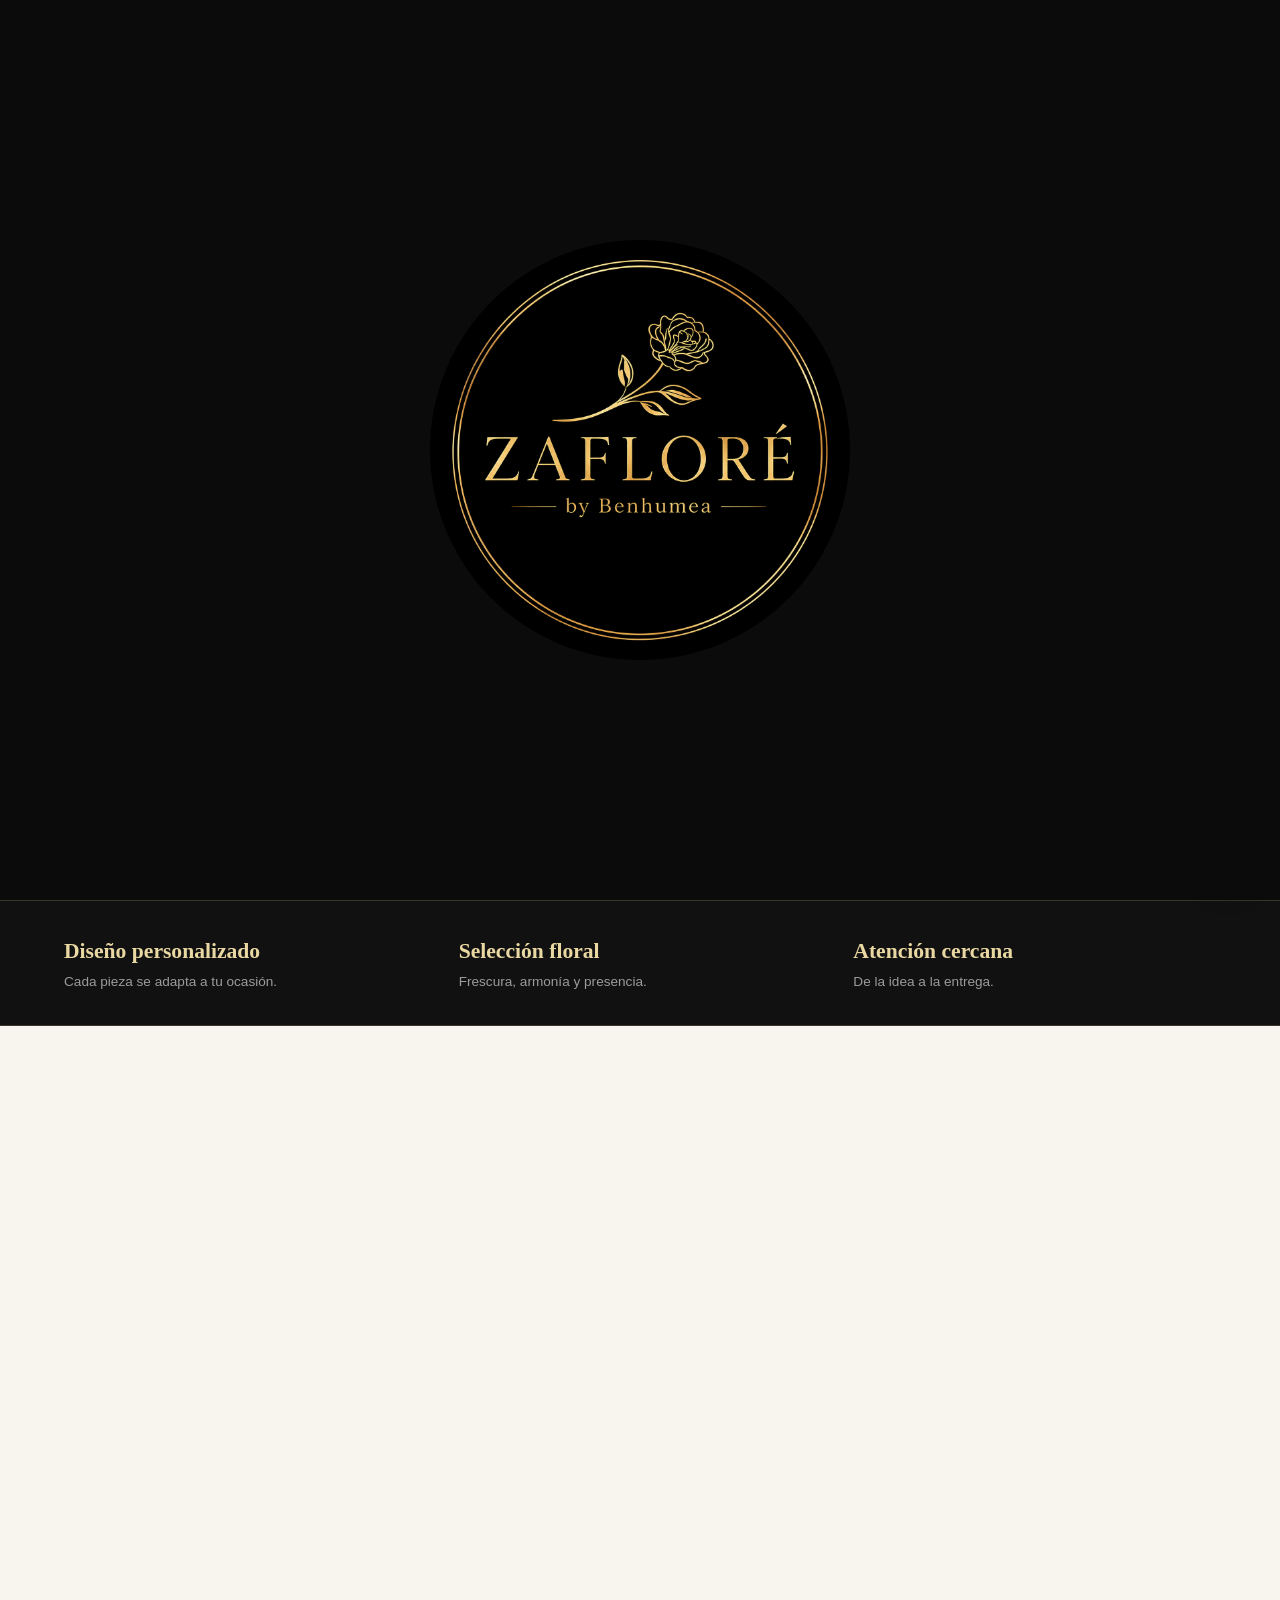
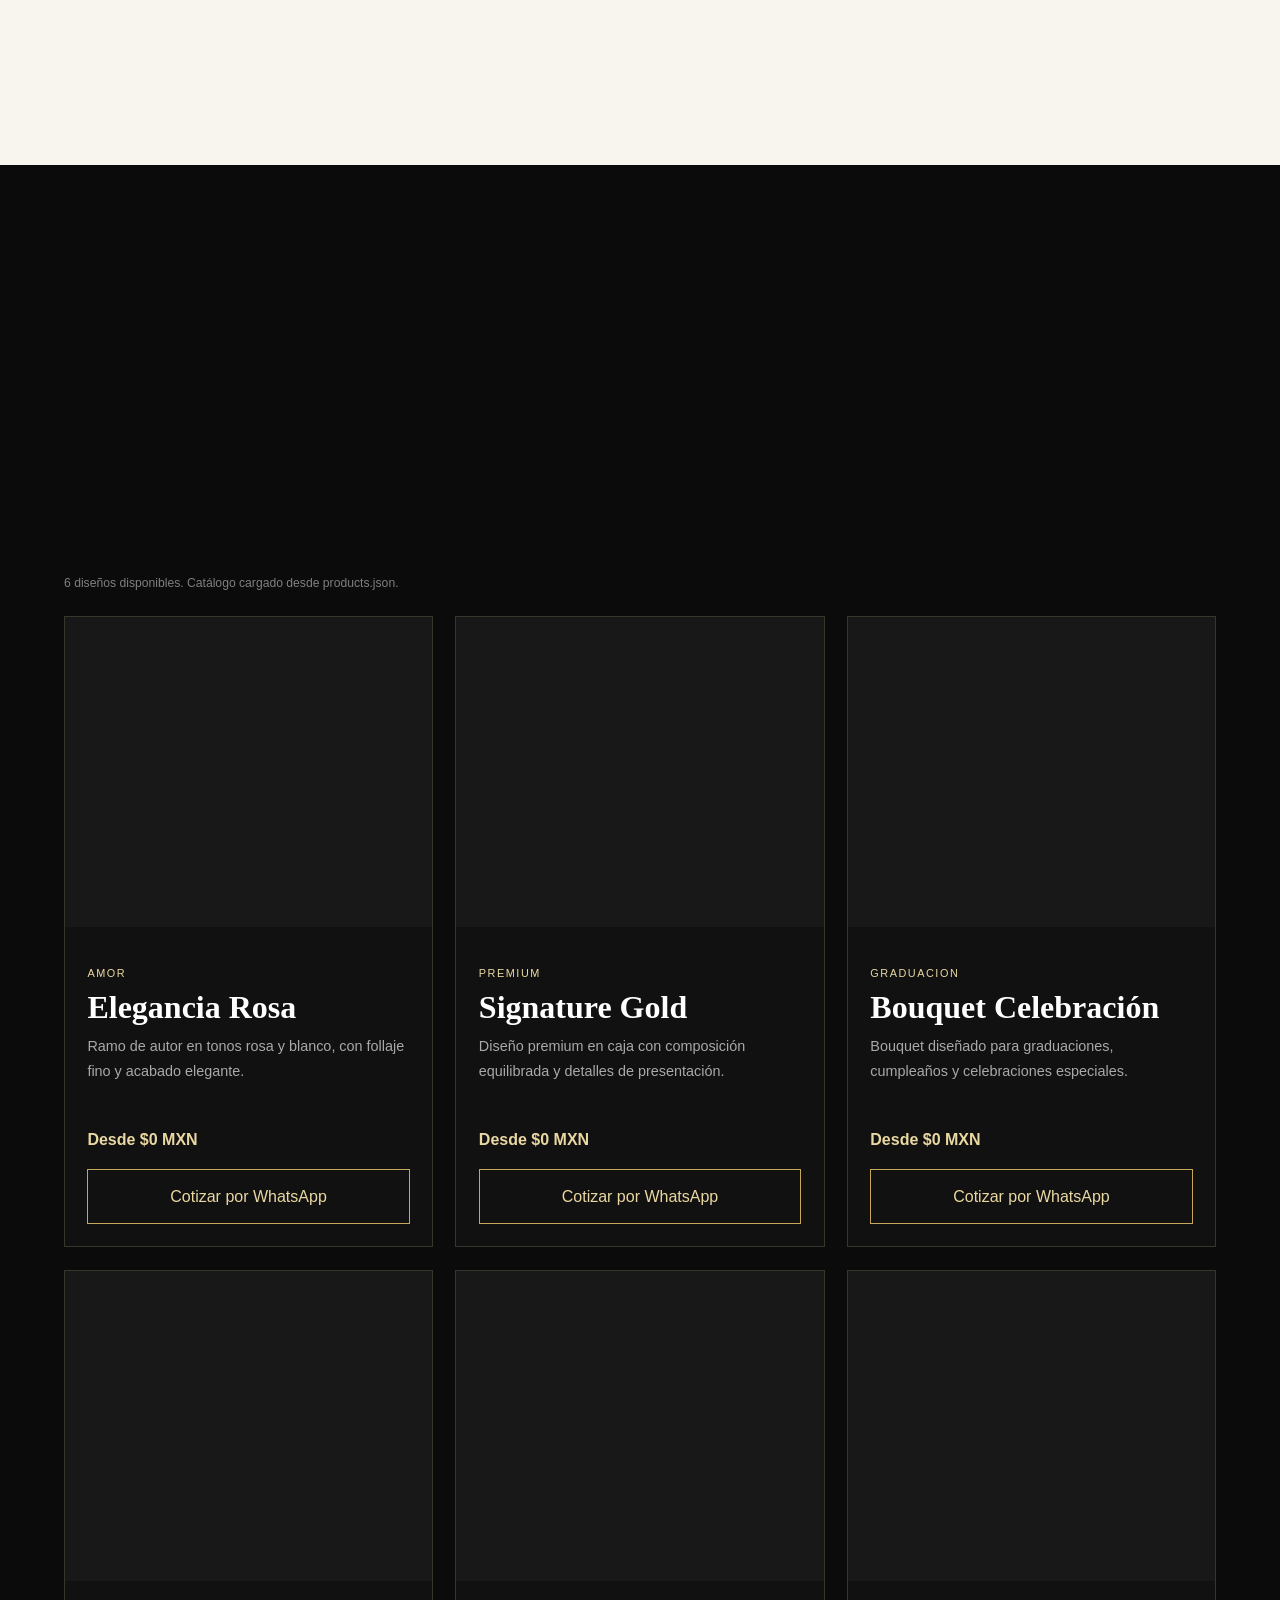
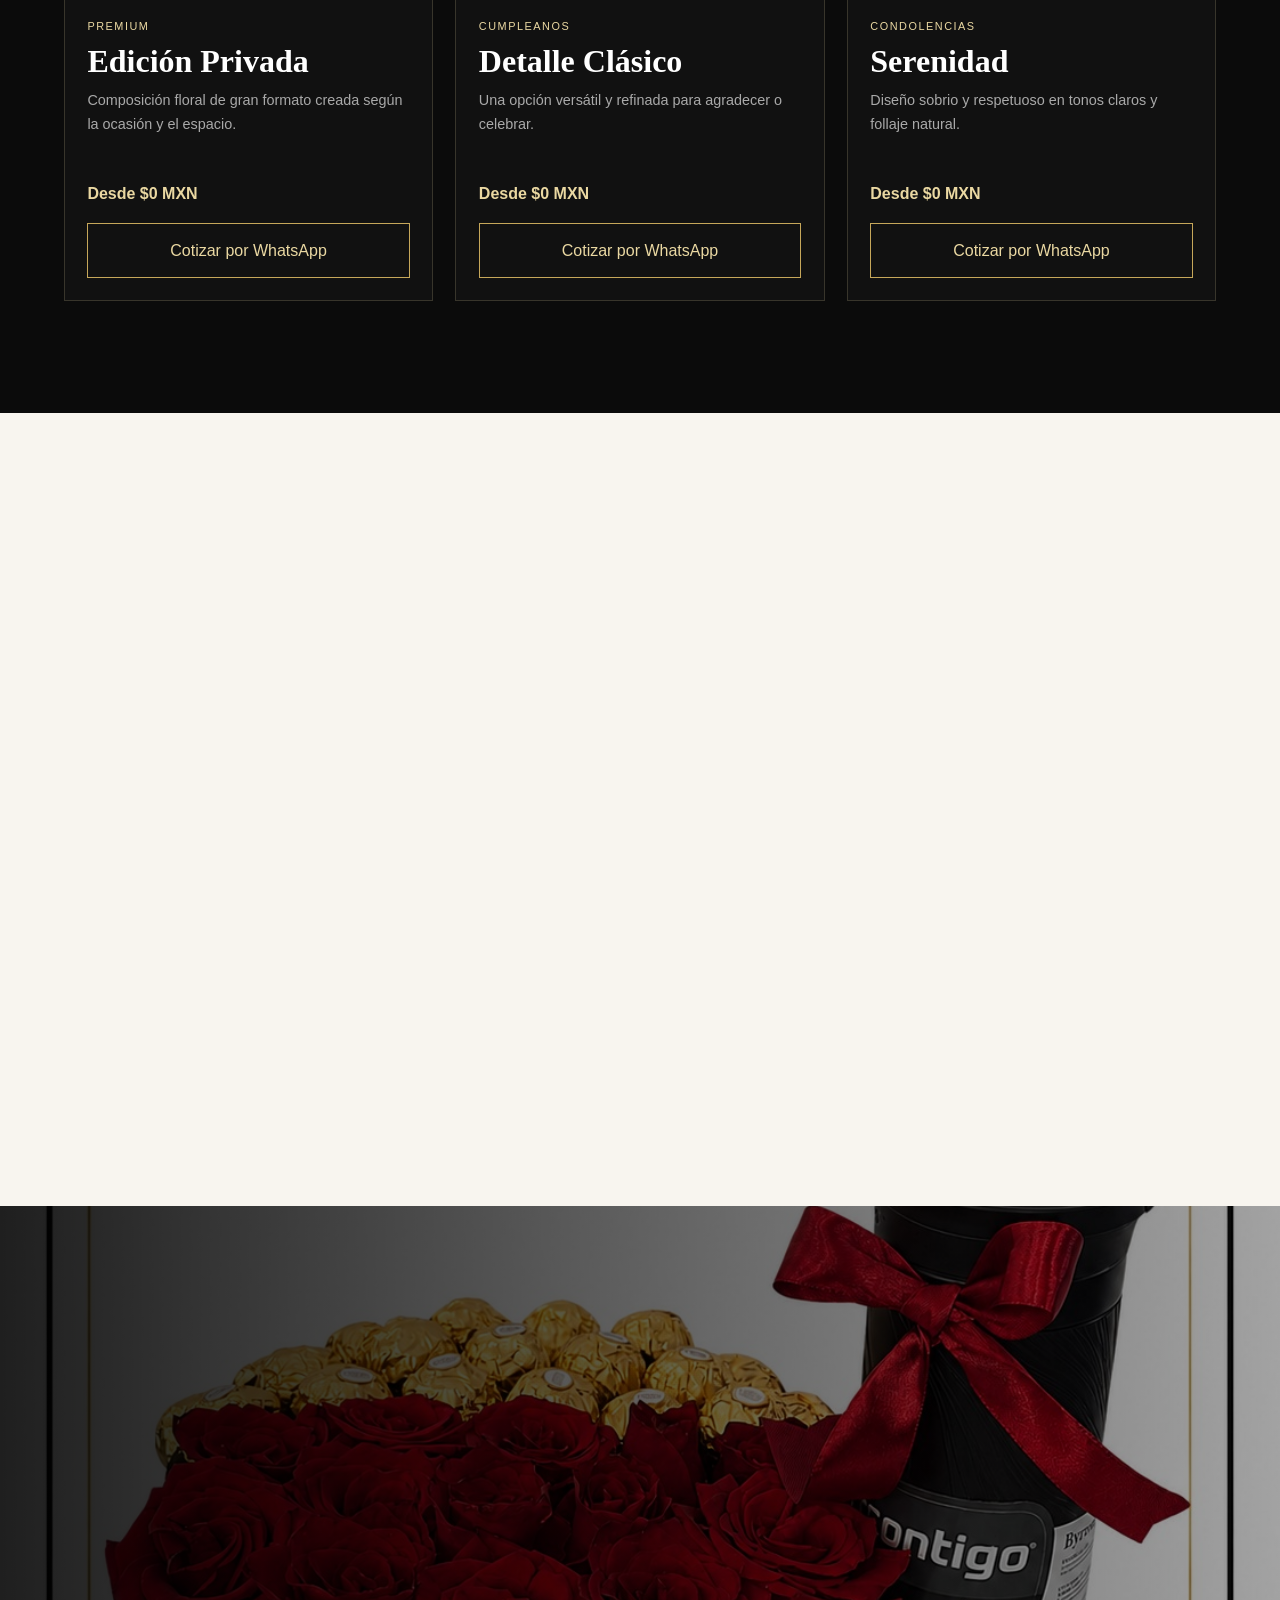
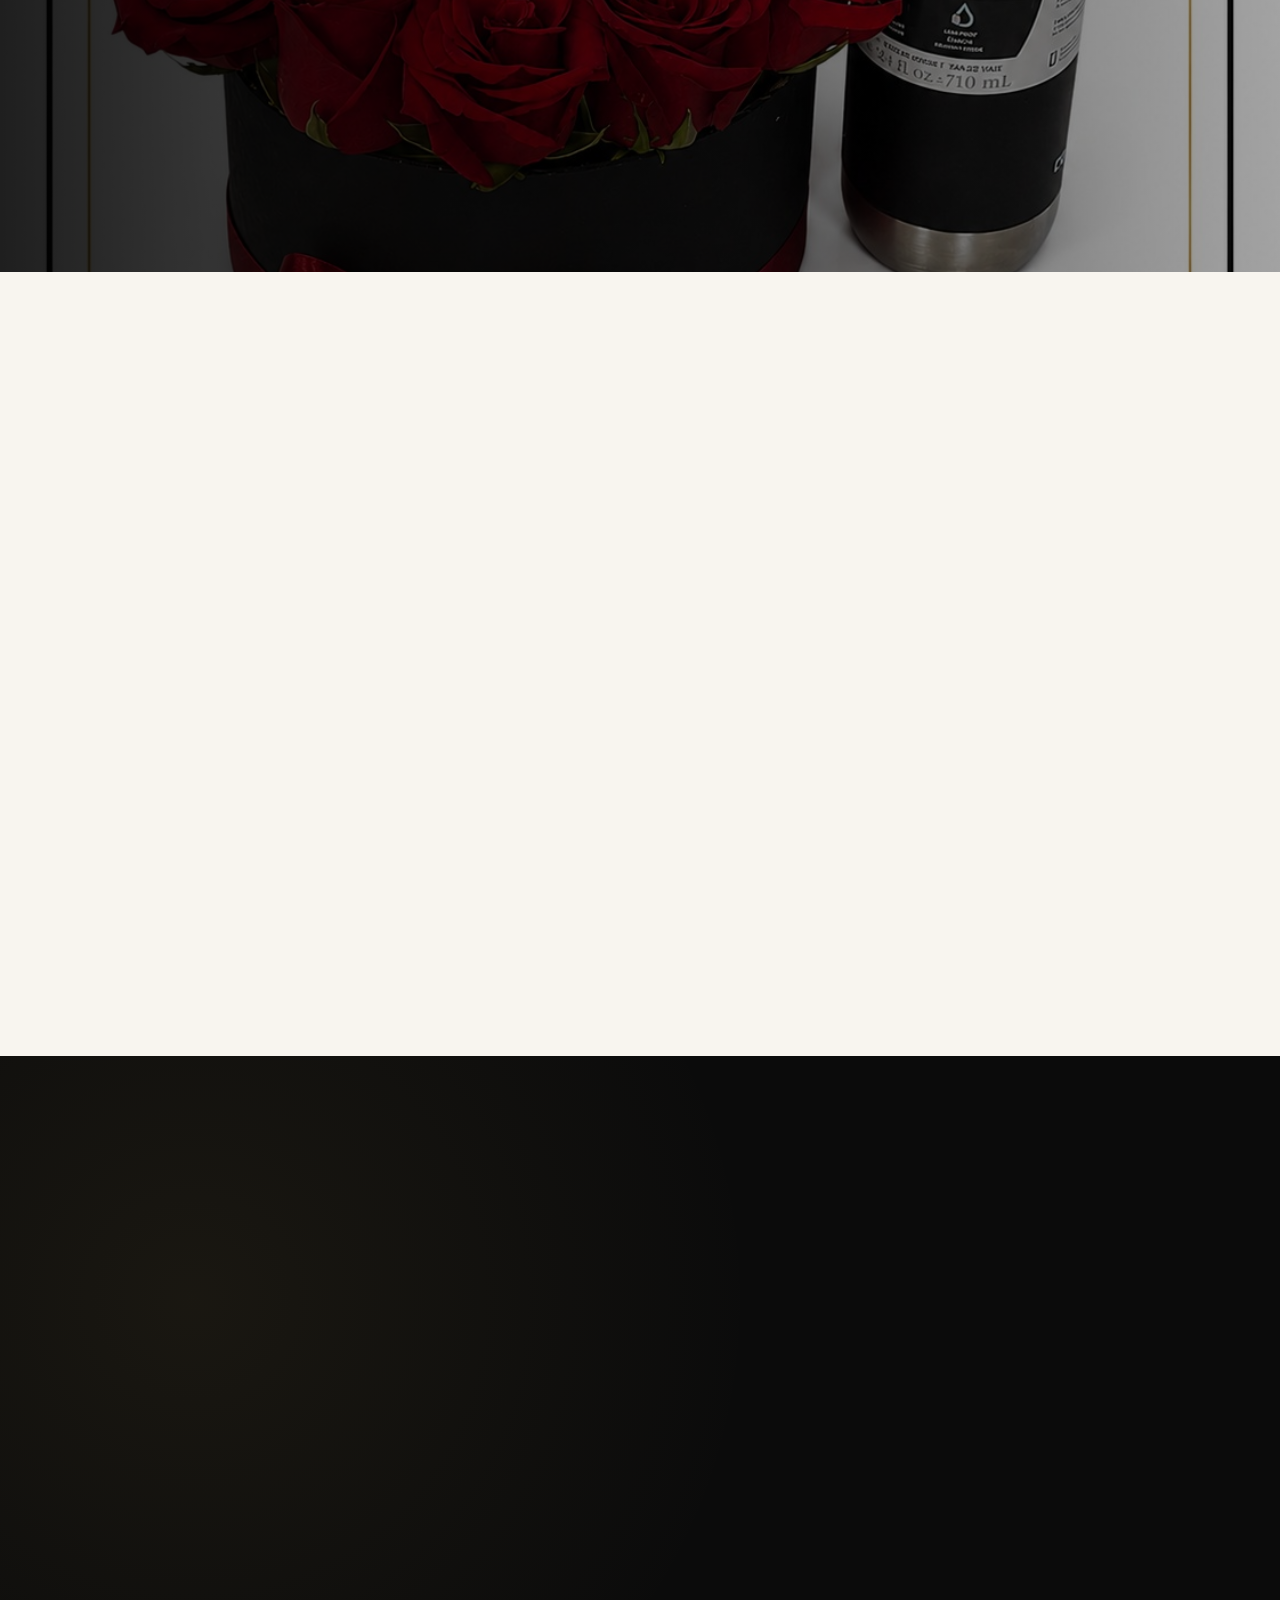
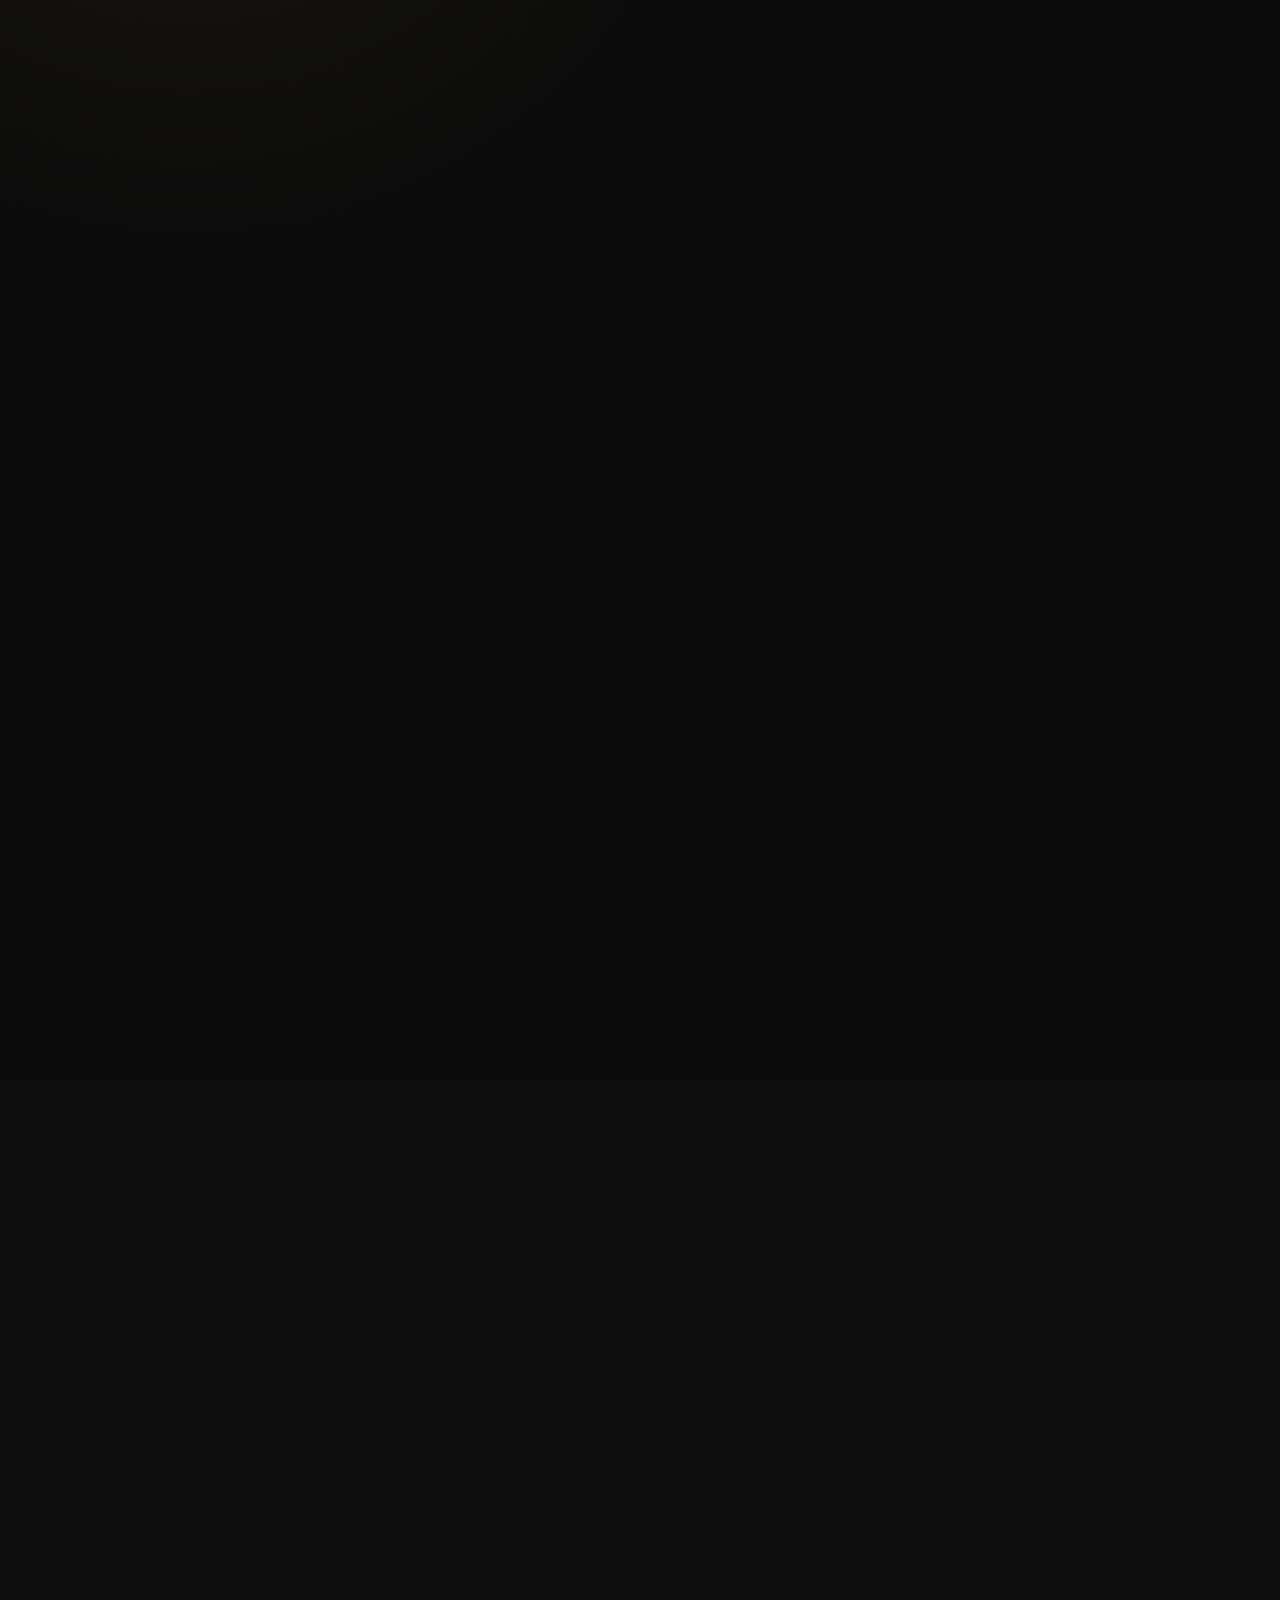
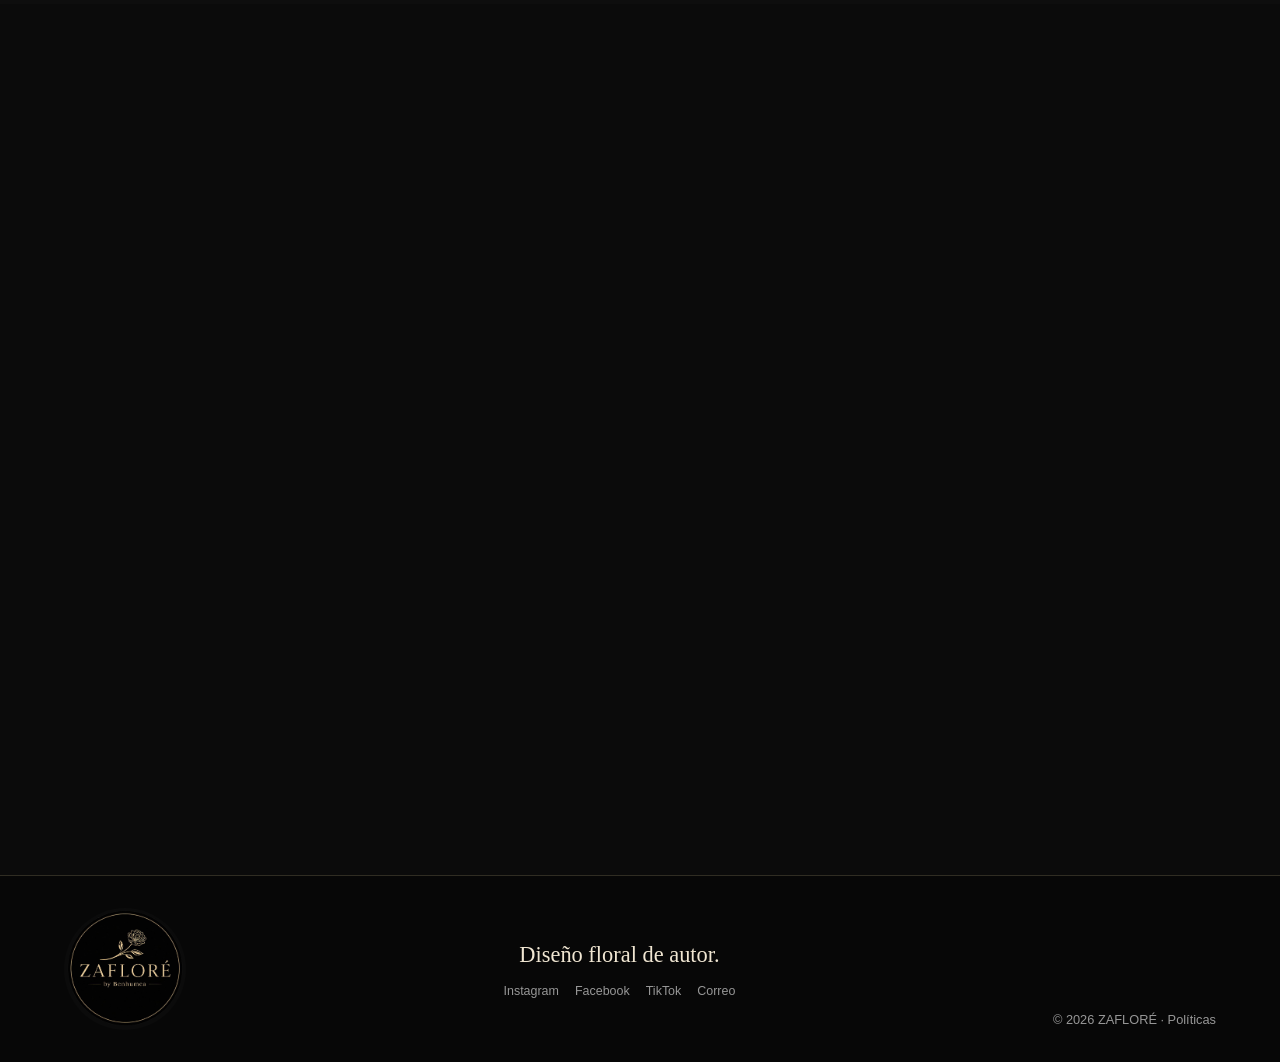
==== commit ceaf20d4: "Update index.html" ====
--- a/index.html
+++ b/index.html
@@ -218,7 +218,7 @@
         <p class="eyebrow">Recomendación personalizada</p>
         <h2 class="gold-text">Una pieza única comienza con una conversación</h2>
         <p>También podemos crear una propuesta sin partir de un modelo del catálogo.</p>
-        <button class="btn btn-gold whatsapp-link" type="button" data-message="Hola, quiero una propuesta floral totalmente personalizada con ZAFLORÉ.">Hablar con ZAFLORÉ</button>
+        <button class="btn btn-gold whatsapp-link" type="button" data-message="Hola, quiero cotizar una propuesta floral, totalmente perozonlizada.">Hablar con ZAFLORÉ</button>
       </div>
     </section>
 
@@ -427,7 +427,7 @@
           <p>Atención en Santa Fe, Cuajimalpa y zonas cercanas, sujeto a confirmación.</p>
 
           <div class="contact-links">
-            <button class="text-button whatsapp-link" type="button" data-message="Hola, quiero información de ZAFLORÉ.">WhatsApp · 720 443 3198</button>
+            <button class="text-button whatsapp-link" type="button" data-message="Hola, quiero cortizar un arreglo personalizado, gracias."">WhatsApp · 720 443 3198</button>
             <a href="mailto:zafloremx@gmail.com">zafloremx@gmail.com</a>
             <a href="politicas.html">Consultar políticas</a>
           </div>
@@ -467,7 +467,7 @@
   </main>
   <aside class="floating-social-stack" aria-label="Accesos rápidos a redes sociales">
     <button class="floating-social floating-whatsapp whatsapp-link" type="button"
-      data-message="Hola, quiero información de ZAFLORÉ."
+      data-message="Hola, quiero cortizar un arreglo personalizado, gracias."
       aria-label="Contactar por WhatsApp"><span aria-hidden="true">WA</span></button>
 
     <a class="floating-social floating-instagram" href="https://www.instagram.com/zafloremx/"
--- a/style.css
+++ b/style.css
@@ -1749,3 +1749,93 @@
 .catalog-status.catalog-error {
   color: #e2a0a0;
 }
+
+
+/* ================================================================
+   Administrador: imágenes, carpeta local y carga de Excel
+   ================================================================ */
+
+.admin-image-preview-wrap {
+  display: grid;
+  grid-template-columns: 150px 1fr;
+  gap: 1rem;
+  align-items: center;
+  padding: 1rem;
+  border: 1px solid rgba(216, 184, 90, 0.24);
+  background: rgba(255, 255, 255, 0.025);
+}
+
+.admin-image-preview {
+  width: 150px;
+  height: 120px;
+  object-fit: cover;
+  border: 1px solid rgba(216, 184, 90, 0.45);
+  background: #111;
+}
+
+.admin-image-preview-wrap p,
+.folder-status,
+.excel-feedback {
+  color: rgba(255, 255, 255, 0.68);
+  font-size: 0.82rem;
+}
+
+.folder-status {
+  display: inline-flex;
+  align-items: center;
+  min-height: 38px;
+  padding: 0 0.8rem;
+  border-left: 2px solid var(--gold);
+}
+
+.folder-status.error {
+  color: #f0aaaa;
+  border-left-color: #d16666;
+}
+
+.excel-feedback {
+  margin: 1rem 0 1.4rem;
+  padding: 1rem;
+  border: 1px solid rgba(216, 184, 90, 0.22);
+  background: rgba(216, 184, 90, 0.05);
+}
+
+.temporary-download[hidden] {
+  display: none;
+}
+
+.admin-item {
+  grid-template-columns: 64px 1fr auto;
+}
+
+.admin-item-thumbnail {
+  width: 58px;
+  height: 58px;
+  object-fit: cover;
+  border: 1px solid rgba(216, 184, 90, 0.35);
+}
+
+.admin-item small {
+  display: block;
+  margin-top: 0.25rem;
+  color: rgba(255, 255, 255, 0.46);
+}
+
+@media (max-width: 640px) {
+  .admin-image-preview-wrap {
+    grid-template-columns: 1fr;
+  }
+
+  .admin-image-preview {
+    width: 100%;
+    height: 190px;
+  }
+
+  .admin-item {
+    grid-template-columns: 52px 1fr;
+  }
+
+  .admin-item > div:last-child {
+    grid-column: 1 / -1;
+  }
+}
